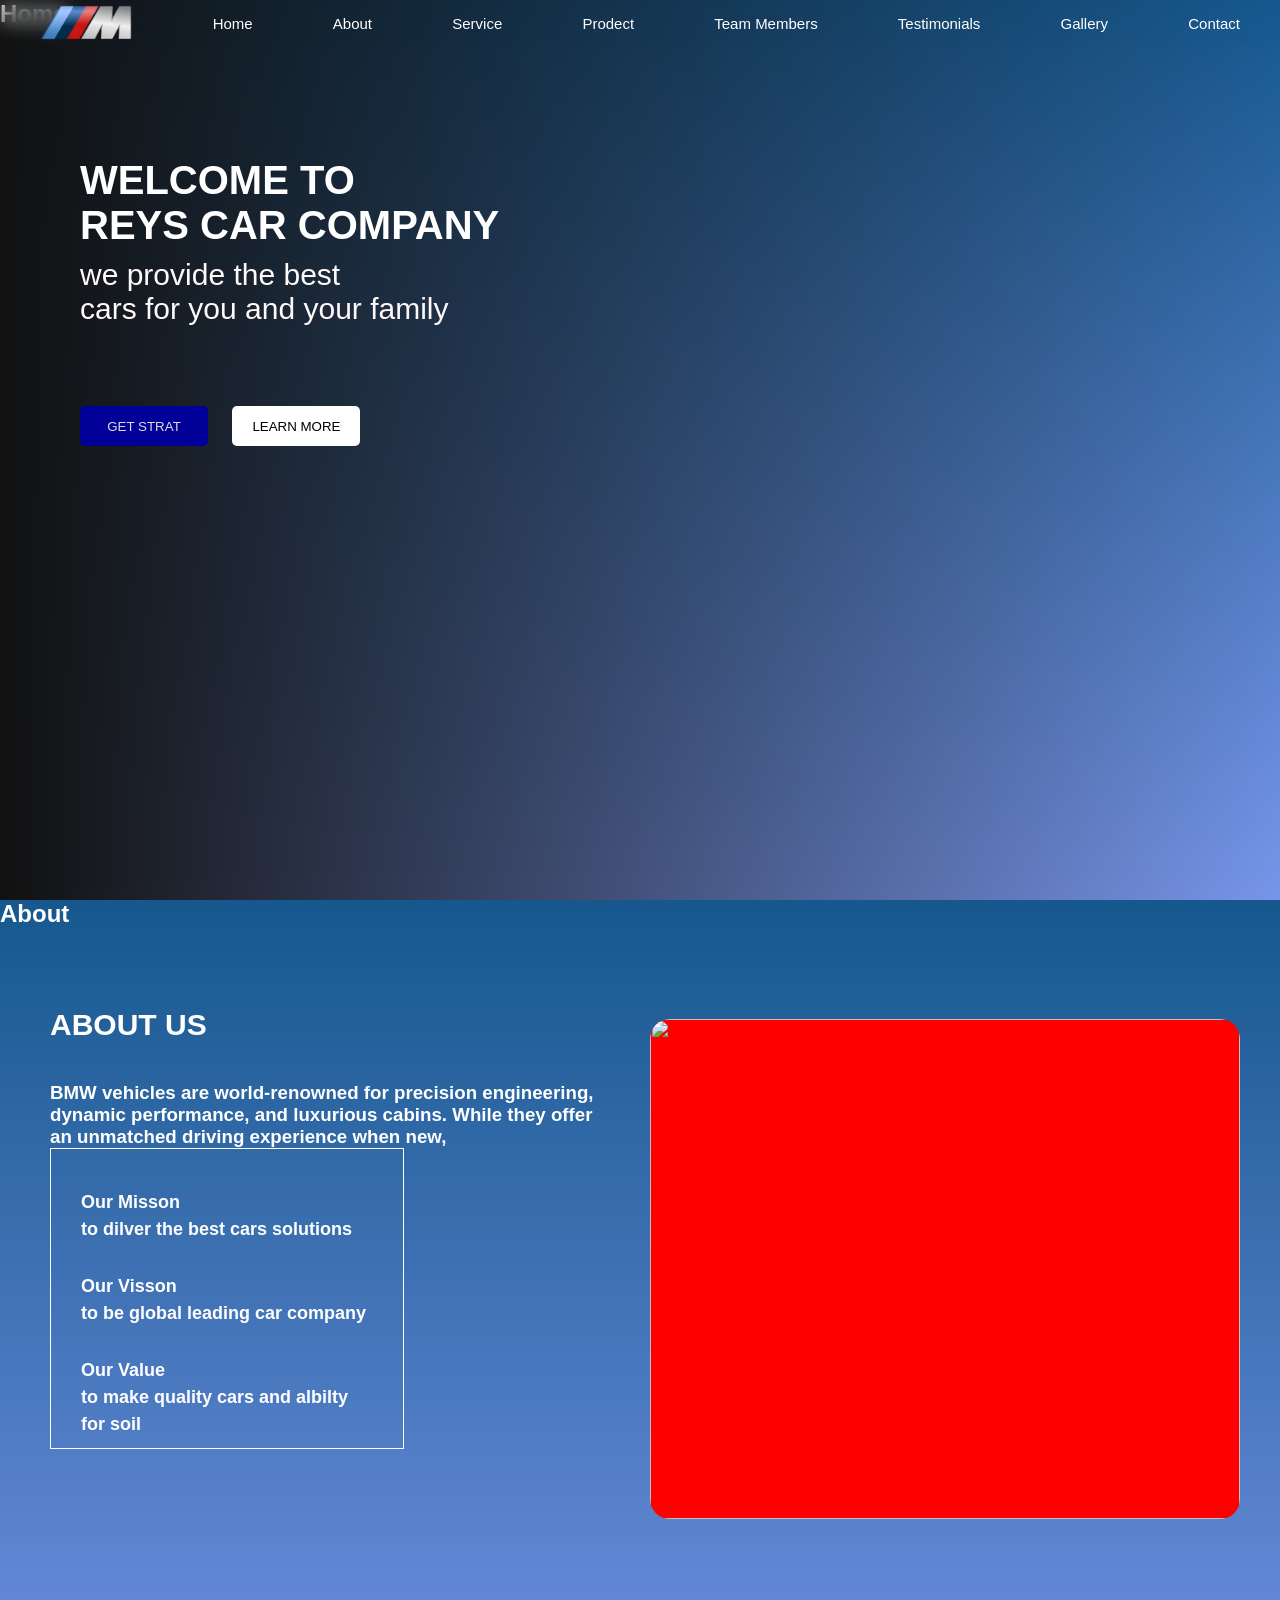
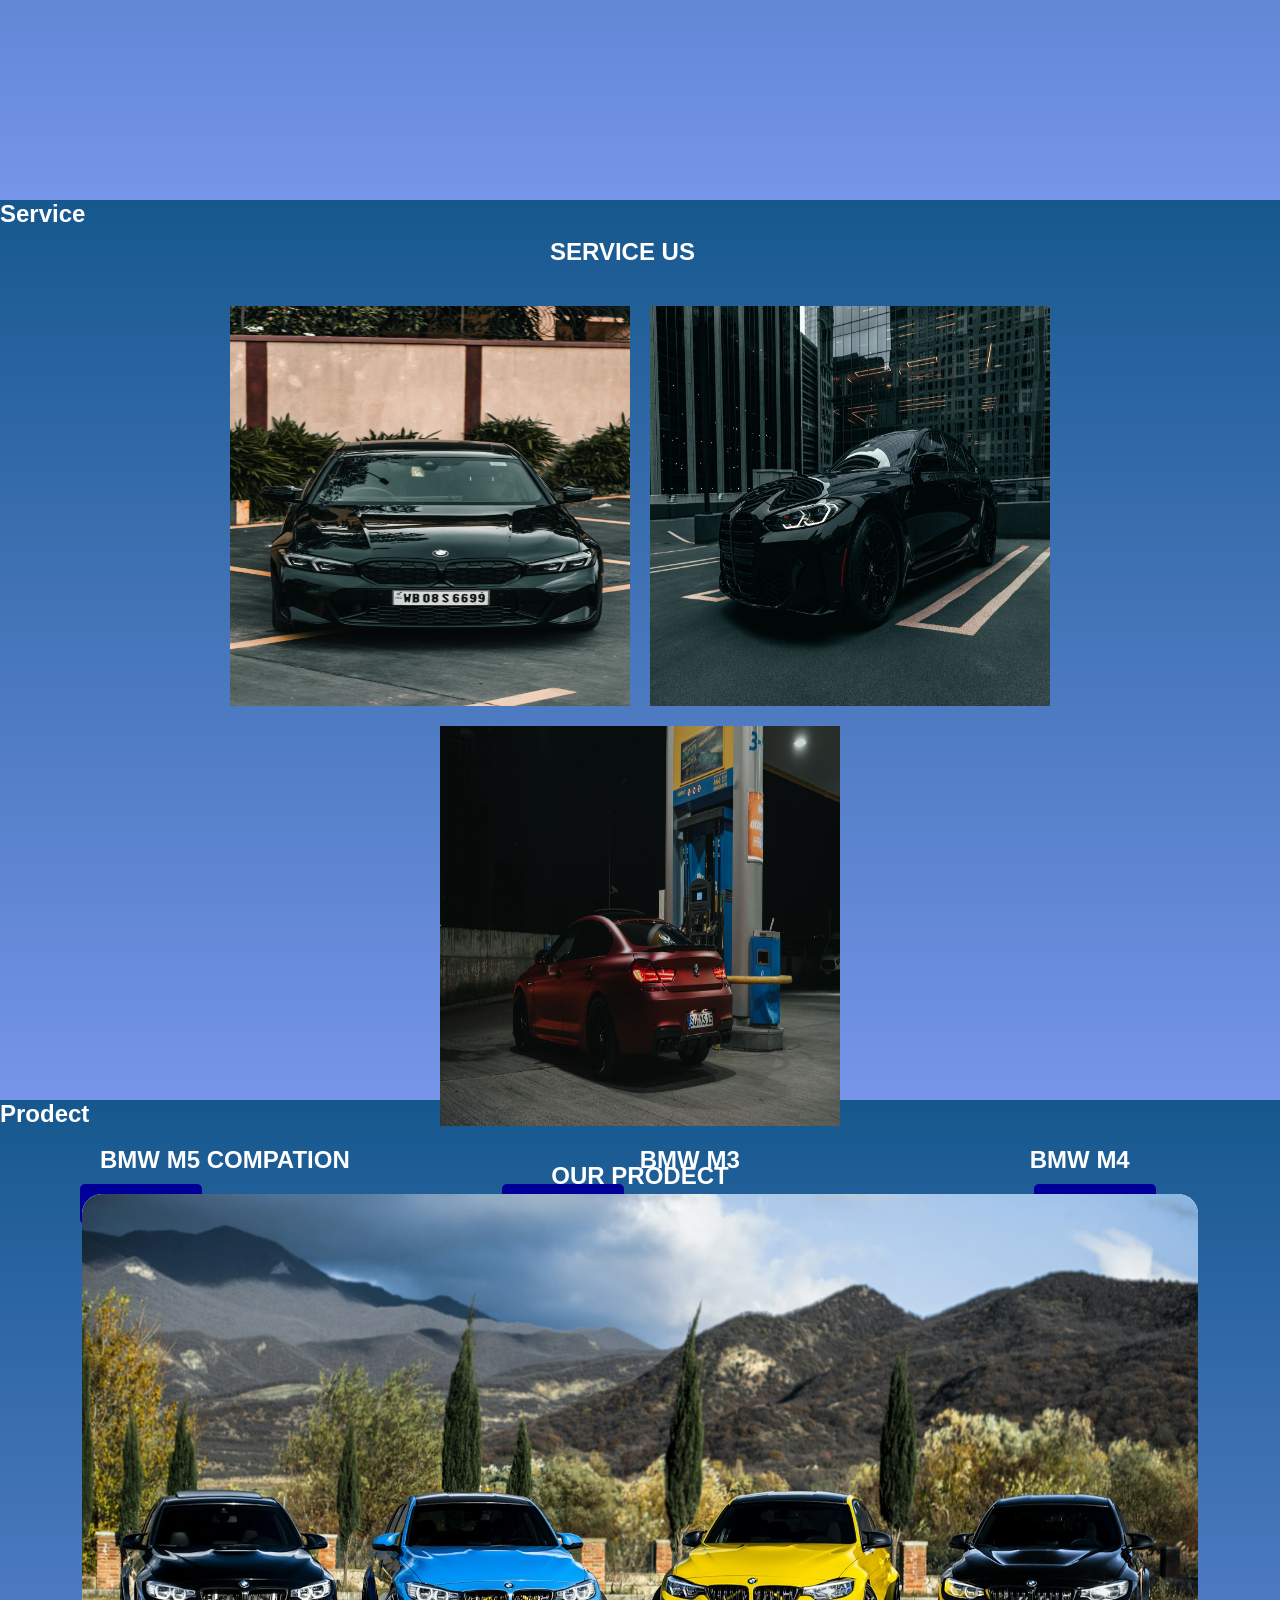
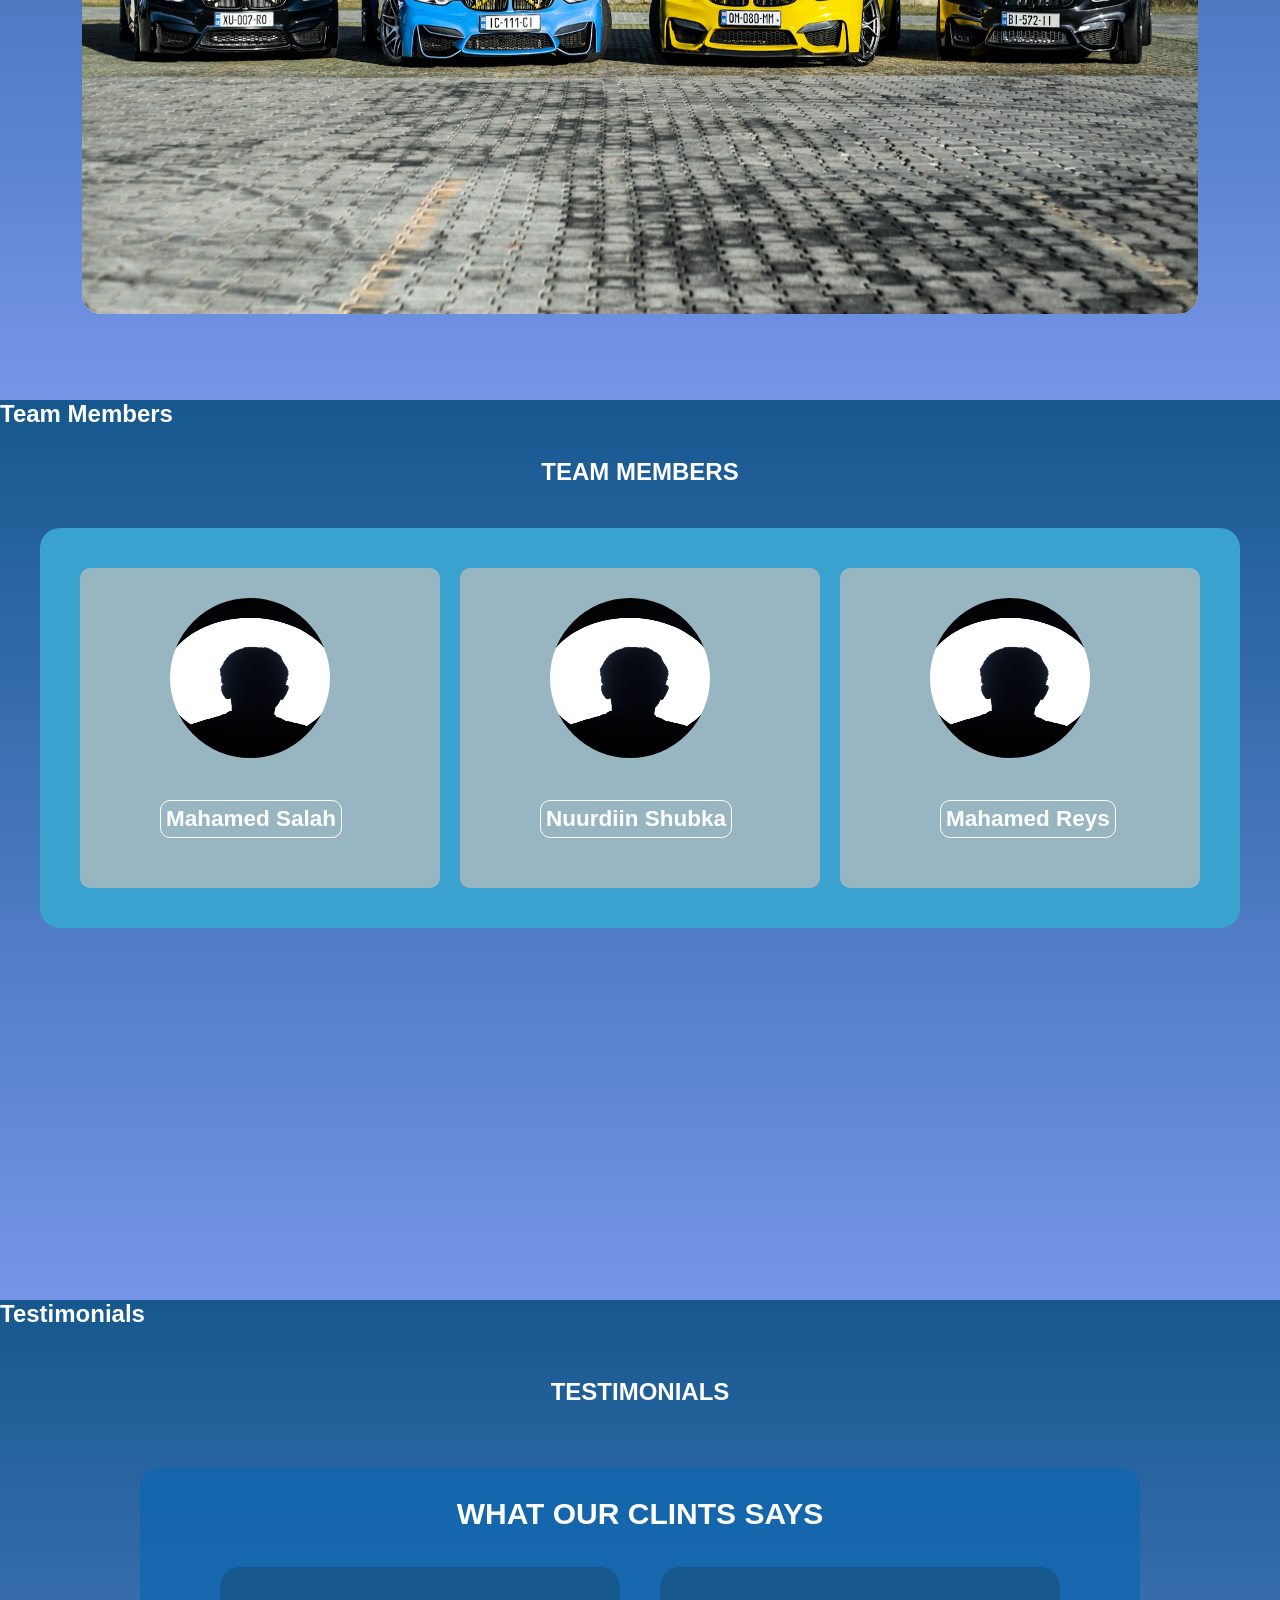
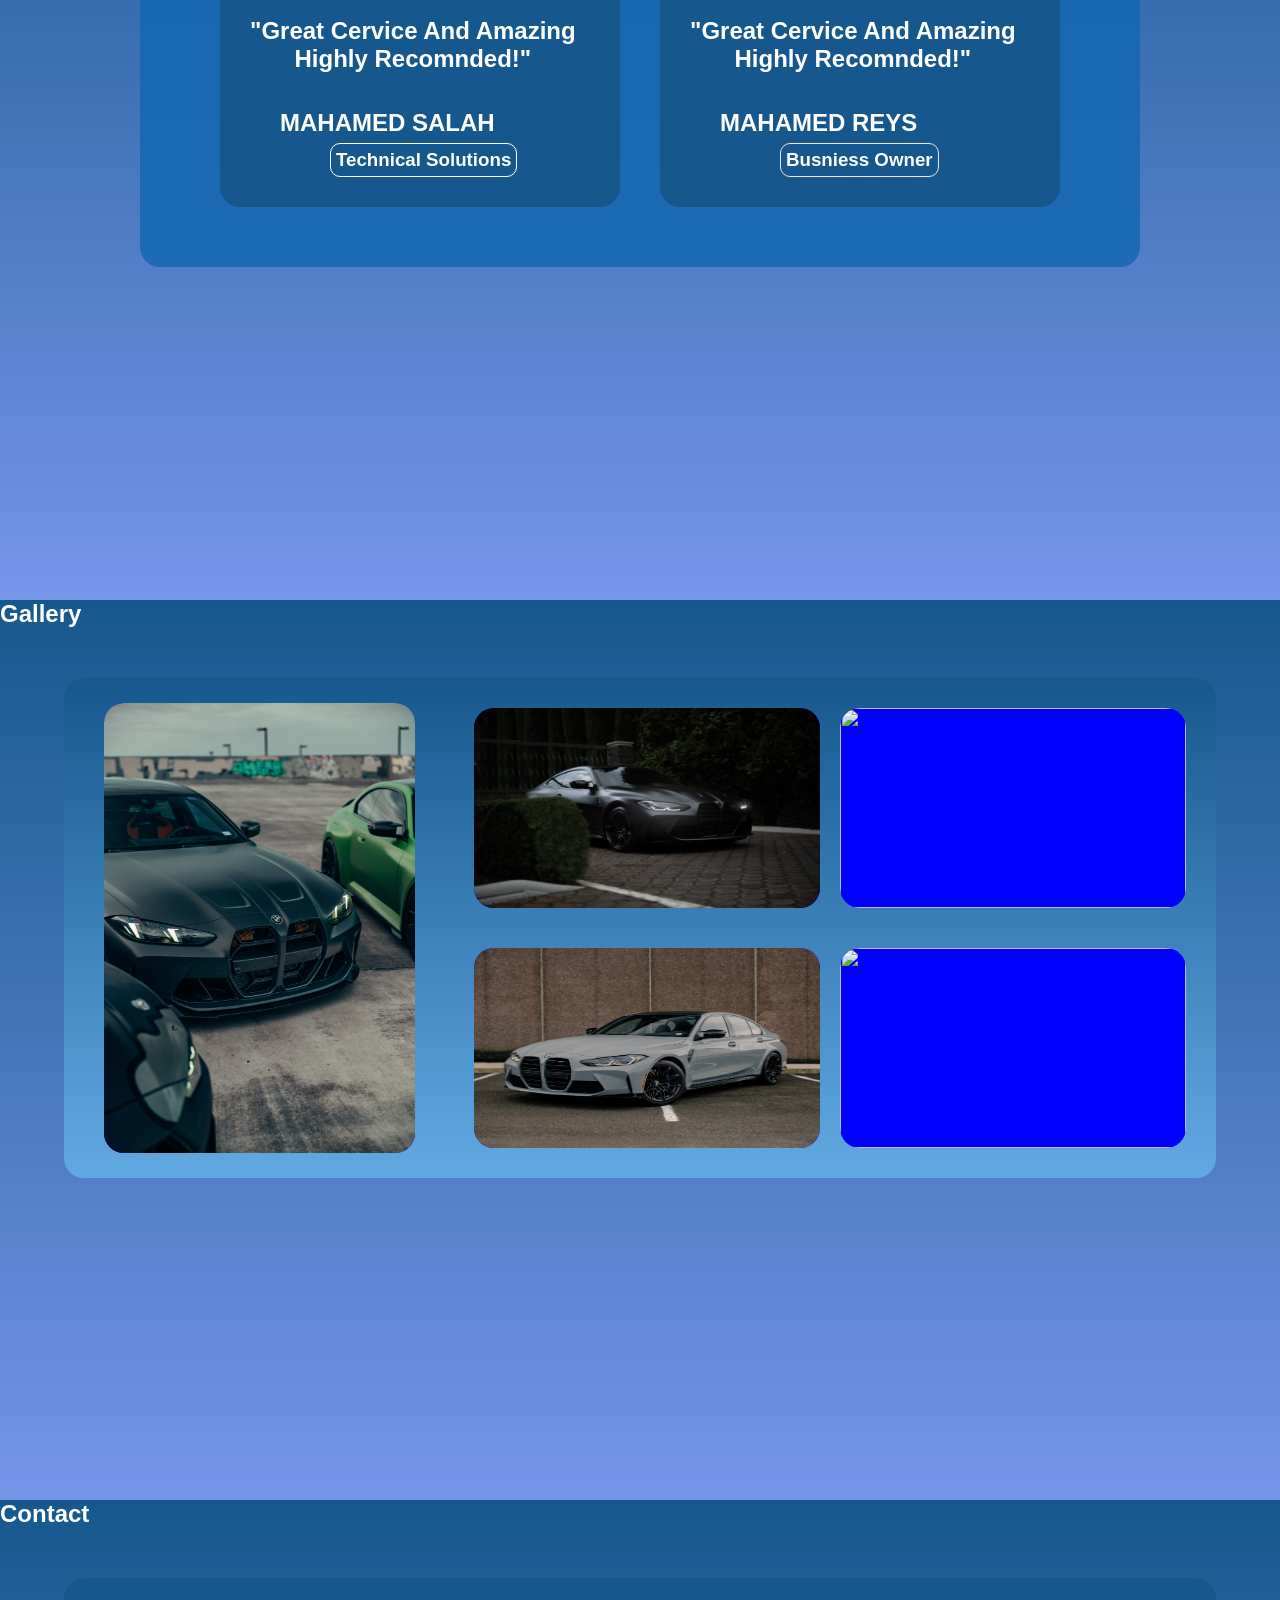
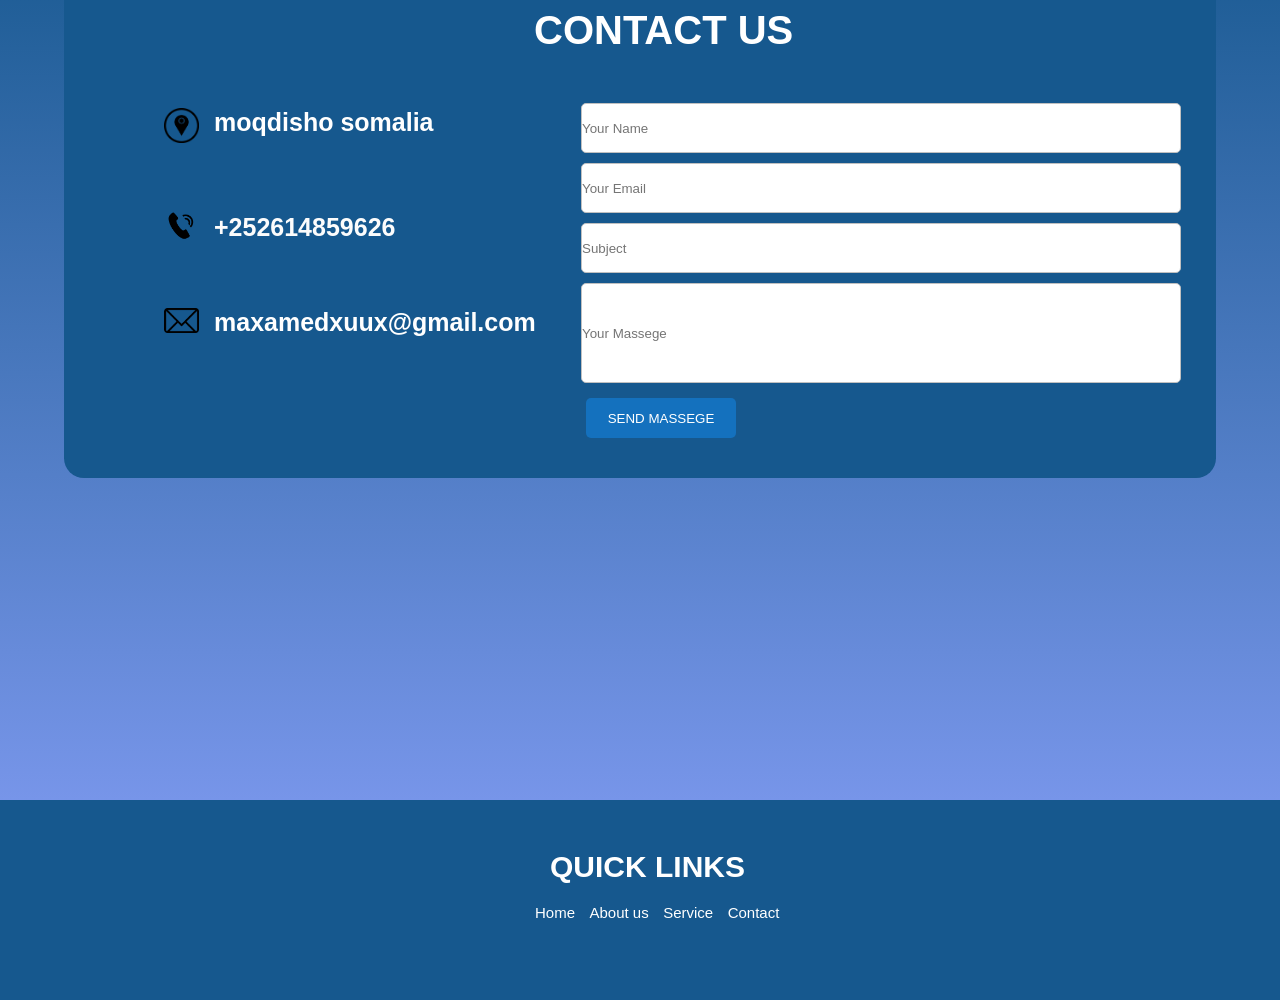
==== index.html @ 6caf6d85 "Rename bmw.html to index.html" ====
<!DOCTYPE html>
<html lang="en">
<head>
    <meta charset="UTF-8">
    <meta name="viewport" content="width=device-width, initial-scale=1.0">
    <title>Car Brand</title>
    <meta http-equiv="refresh" contefnt="0">
    <link rel="stylesheet" href="bmw.css">
</head>
<body>
    <div class="container">
        <nav>
            <img class="logo" src="logo.png">
            <a href="#home">Home</a>
            <a href="#about">About</a>
            <a href="#service">Service</a>
            <a href="#prodect">Prodect</a>
            <a href="#team-members">Team Members</a>
            <a href="#testimonials">Testimonials</a>
            <a href="#gallery">Gallery</a>
            <a href="#contact">Contact</a>
        </nav>
        <section id="home">
            <h1>Home</h1>
            <div class="left1">
                <h2>welcome to <br> reys car company</h2>
                <p>we provide the best<br>cars for you and your family </p>
                <button class="btn1">GET STRAT</button>
                <button class="btn2">LEARN MORE</button>
            </div>
        </section>
        <section id="about">
            <h1>About</h1>
            <div class="left2">
                <h2 >About Us</h2>
                <h3>BMW vehicles are world-renowned for precision engineering, <br> 
                    dynamic performance, and luxurious cabins. While they offer <br>
                    an unmatched driving experience when new,
                </h3>
                <div class="info">
                    <h4>Our Misson <br> to dilver the best cars solutions </h4>
                    <h4>Our Visson <br> to be global leading car company</h4>
                    <h4>Our Value <br> to make quality cars and albilty for soil</h4>
                </div>
                <div class="right2">
                    <img src="car4.jpg">
                </div>
            </div>
        </section>
        <section id="service">
            <h1>Service</h1>
            <div class="ok">
                <h1>Service us </h1>
            </div>
            <div class="left3">
                <div class="box1"><img src="car6.jpg"></div>
                <div class="box2"><img src="car7.jpg"></div>
                <div class="box3"><img src="car8.jpg"></div>
            </div>
            <div class="type">
                <div class="type1"><h2>BMW M5 COMPATION </h2></div>
                <div class="type2"><h2>BMW M3 </h2></div>
                <div class="type3"><h2>BMW M4</h2></div>
            </div>
            <div class="btns">
                <button class="one"><a href="buy">Buy 4000$</a></button>
                <button class="two"><a href="buy">Buy 5000$</a></button>
                <button class="three"><a href="buy">Buy 6000$</a></button>
            </div> 
        </section>
        <section id="prodect">
            <h1>Prodect</h1>
            <div class="center">
                <h1>our prodect</h1>
                <div class="hello">
                    <img src="car3.jpg">
                </div>
            </div>
        </section>
        <section id="team-members">
            <h1>Team Members</h1>
            <div class="left4">
                <h1>Team Members</h1>
                <div class="bx">
                    <div class="bxes1">
                        <h2>Mahamed reys</h2>
                        <div class="circle1">
                            <img src="man.jpg">
                        </div>
                    </div>
                    <div class="bxes2">
                        <h2>Mahamed salah</h2>
                        <div class="circle2">
                            <img src="man.jpg">
                        </div>
                    </div>
                    <div class="bxes3">
                        <h2>Nuurdiin Shubka</h2>
                        <div class="circle3">
                            <img src="man.jpg">
                        </div>
                    </div>
                </div>
            </div>
        </section>
        <section id="testimonials">
            <h1>Testimonials</h1>
            <div class="right4">
                <h1>testimonials</h1>
                <div class="txt-box">
                    <p>what our clints says</p>
                    <div class="txt-box1">
                        <h2>"great cervice and amazing <br>highly recomnded!"</h2>
                        <h1>mahamed reys</h1>
                        <h3>busniess owner</h3>
                    </div>
                    <div class="txt-box2">
                        <h2>"great cervice and amazing <br>highly recomnded!"</h2>
                        <h1>mahamed salah</h1>
                        <h3>technical solutions</h3>
                    </div>
                </div>
            </div>
        </section>
        <section id="gallery">
            <h1>Gallery</h1>
            <div class="left5">
                <div class="right5">
                    <div class="sanduuq">
                        <div class="sanduuq1"><img src="car9.jpg"></div>
                        <div class="sanduuq2"><img src="car10.jpg"></div>
                        <div class="sanduuq3"><img src="car11.jpg"></div>
                        <div class="sanduuq4"><img src="car12.jpg"></div>
                        <div class="sanduuq5"><img src="car13.jpg"></div>
                    </div>
                </div>
            </div>
        </section>
        <section id="contact">
            <h1>Contact</h1>
            <div class="con">
                <div class="left6">
                    <h1>contact us</h1>
                    <div class="img1"><img src="location.png">
                        <div class="text1">
                        <h3>moqdisho somalia</h3>
                    </div>
                    <div class="img2"><img src="call.png">
                        <div class="text2">
                        <h3>+252614859626</h3>
                    </div>
                    <div class="img3"><img src="eamil.png">
                        <div class="text3">
                        <h3>maxamedxuux@gmail.com</h3>
                    </div>
                </div>
                <div class="right6">
                    <div class="inputs">
                        <div class="name">
                            <input type="text" placeholder="Your Name" required>
                        </div>
                        <div class="email">
                            <input type="text" placeholder="Your Email" required>
                        </div>
                        <div class="sub">
                            <input type="text" placeholder="Subject" required>
                        </div>
                        <div class="massege">
                            <input type="text" placeholder="Your Massege" required>
                        </div>
                        <button type="submit" class="buttn">SEND MASSEGE</button>
                    </div>
                </div>
            </div>
        </section>
        <section id="footer">
            <div class="bidix">
                <h1>quick links</h1>
                <a href="#home">Home</a>
                <a href="#about">About us</a>
                <a href="#service">Service</a>
                <a href="#contact">Contact</a>
            </div>
        </section>
    </div>
</body>
</html>
---- bmw.css ----
*{
    padding: 0;
    margin: 0;
    box-sizing: border-box;
    flex-wrap: wrap;
}

html{
    scroll-behavior: smooth;
}
body{
    font-family: sans-serif;
    background: linear-gradient(to top,#7795e9,#16588E);
    display: flex;
    justify-content: center;
    align-items: center;
    flex-wrap: wrap;
    
}
.container{
    flex-wrap: wrap;
    width: 100%;
    height: 100vh;
    background-image:linear-gradient(to right,#111111,rgba(0, 0, 51, 0)), url(car5.jpg);
    background-size: cover;
    background-repeat: no-repeat;
}
section{
    height: 100vh;
    color: #fff;
    
}

nav img{
    width: 8%;
}
nav{
    display: flex;
    justify-content: space-around;
    
    backdrop-filter: blur(10px);
    z-index: 999;
    position:fixed;
    top: 0;
    left: 0;
}
a{
    color: rgb(255, 255, 255);
    margin-top: 10px;
    padding: 5px;
    font-size: 15px;
    list-style: none;
    text-decoration: none;
    font-weight: 400; 
}
.left1 h2{
    font-size: 40px;
    color: #ffffff;
    padding: 80px;
    display: flex;
    justify-content: left;
    text-transform: uppercase;
    margin-top: 50px;
}
.left1 p{
    margin-bottom: 0px;
    font-size: 20px;
    padding: 80px;
    margin-top:-150px ;
    font-size: 30px;
    color: #fff8f8;
}
button{
    width: 10%;
    height: 40px;
    margin-bottom: 30px;
    margin-left: 80px ;
    background: #ffffff;
    border-color: #000;
    font-weight: 400;
    border-radius: 5px;
    border: none;
    
}

.btn1{
    
    background: #000099;
    color: #dfdcdc;  
    margin-right:  -60px;
}
button:hover{
    background: #006;
    color: rgb(255, 255, 255);
    
}
.btn2{
    background: #fff;

}
.btn2:hover{
    background: rgb(199, 195, 195);
    color: rgb(0, 0, 0);
}
.left2{
    padding: 50px;
    color: #fff;
}
.left2 h2{
    font-size: 30px;
    margin-top: 30px;
    text-transform: uppercase;
    color: #fff;
    
}
.left2 h3{
    color: white;
    margin-top: 40px;
    
}
.right2{
    width: 50%;
    height: 500px;
    background: red;
    margin-left: 600px;
    margin-top: -430px;
    border-radius: 20px;
}
.left2 h4{
    margin-top: 30px;
    font-size: 18px;
    line-height: 1.5;
    
}
.info{
    padding: 10px 30px;
    border: 1px solid rgb(255, 255, 255);
    width: 30%;
}
.right2 img{
    width: 100%;
    height: 500px;
    background-size: cover;
    background-repeat: no-repeat;
    border-radius:20px ;
}
.left3{
    color: #fff;
    justify-content: center;
    display: flex;
    align-items: center;
    padding: 30px;
    gap: 20px;
    margin-top: 50px;
    text-align: center;
}
.ok h1{
    color: #fff;
    margin-top: 10px;
    margin-left: 550px;
    text-transform: uppercase;
}
.left3{
    margin-top: 10px;
    
}
.box1{
    height: 400px;
    width: 400px;
    background: red;
    border-radius: 20px;
}
.box1 img{
    background-size: cover;
    height: 400px;
    width: 400px;
}
.box2{
    height: 400px;
    width: 400px;
    background: red;
    border-radius: 20px;
}
.box2 img{
    background-size: cover;
    height: 400px;
    width: 400px;
}
.box3{
    height: 400px;
    width: 400px;
    background: red;
    border-radius: 20px;
}
.box3 img{
    background-size: cover;
    height: 400px;
    width: 400px;
}
.type{
    padding: 10px 100px;
    color: #fff;
    display: flex;
    gap: 290px;
    margin-top:-20px;
}
.btns{
    padding: 10px 30px;
    
    display: flex;
    gap: 290px;
    margin-top: -10px;
    align-items: center;
}
button {
    background:#009;
    align-items: center;
    justify-content: center;
}
.one{
    margin-left: 50px;
}
.two{
    margin-left: 10px;
}
.three{
    margin-left: 120px;
}
.center{
    justify-content: center;
    align-items: center;
    display: flex;
    padding: 30px 20px;
}
.hello{
    margin-left: 0px;
    width:90%;
    height: 80vh;
    background: #fff;
    border-radius: 20px;
}
.hello img{
    background-size: cover;
    width: 100%;
    height: 80vh;
    outline: hidden;
    border-radius: 20px;
}
.center h1{
    color: #fff;
    line-height: 1.5;
    text-transform: uppercase;
}
.left4{
    justify-content: center;
    display: flex;
    align-items: center;
    position: relative;
    
}
.bx{
    width: 1200px;
    height: 400px;
    background: rgb(58, 162, 207);
    border-radius: 20px;
    position: absolute;
    top: 100px;
    justify-content: left;
    display: flex;
    align-items: center;
    
}
.left4 h1{
    position: absolute;
    top: 30px;
    text-transform: uppercase;
}
.bxes1{
    height: 80%;
    width: 30%;
    background: #98b6c2;
    position: absolute;
    right: 40px;
    border-radius: 10px;
}
.bxes2{
    height: 80%;
    width: 30%;
    background: #98b6c2;
    position: absolute;
    left: 40px;
    border-radius: 10px;
}
.bxes3{
    height: 80%;
    width: 30%;
    background: #98b6c2;
    position: absolute;
    left: 420px;
    border-radius: 10px;
}
.circle1{
    height: 50%;
    width: 50%;
    background: red;
    clip-path: circle();
    position: absolute;
    top: 30px;
    left: 80px;
    
}
.circle2{
    height: 50%;
    width: 50%;
    background: red;
    clip-path: circle(); 
    top: 30px;
    left: 80px;
    position: absolute;
}
.circle3{
    height: 50%;
    width: 50%;
    background: red;
    clip-path: circle(); 
    top: 30px;
    left: 80px;
    position: absolute;
}
.bx{
    text-align: center;
    text-transform: capitalize;
    font-size: 15px;
    color: #ffffff;
    
}
.bxes1 h2{
    position: absolute;
    bottom: 50px;
    left: 100px;
    border: solid rgb(255, 255, 255) 1px;
    padding: 5px;
    border-radius: 10px;
}
.bxes2 h2{
    position: absolute;
    bottom: 50px;
    left: 80px;
    border: solid rgb(255, 255, 255) 1px;
    padding: 5px;
    border-radius: 10px;
}
.bxes3 h2{
    position: absolute;
    bottom: 50px;
    left: 80px;
    border: solid rgb(255, 255, 255) 1px;
    padding: 5px;
    border-radius: 10px;
}
.circle1 img{
    width: 100%;
    height: 100%;
    background-size: cover;
    background-repeat: no-repeat;
}
.circle2 img{
    width: 100%;
    height: 100%;
    background-size: cover;
    background-repeat: no-repeat;
}
.circle3 img{
    width: 100%;
    height: 100%;
    background-size: cover;
    background-repeat: no-repeat;
    
}
.right4{
    display: flex;
    align-items: center;
    justify-content: center;  
}
.txt-box{
    width: 1000px;
    height: 400px;
    background: #0f67afc8;
    position:absolute;
    margin-bottom: -600px;
    border-radius: 20px;
}
.txt-box1{
    position: absolute;
    right: 80px;
    top: 100px;
    width: 40%;
    height: 60%;
    background: #16588ef9;
    border-radius: 20px;
}
.txt-box2{
    position: absolute;
    left: 80px;
    top: 100px;
    width: 40%;
    height: 60%;
    background:#16588ef9;
    border-radius: 20px;
}
.right4 h1{
    margin-top: 50px;
    text-transform: uppercase;

}
.txt-box p{
    color: rgb(255, 255, 255);
    text-align: center;
    text-transform: uppercase;
    font-size: 30px;
    font-weight: 900;
    margin-top: 30px;
}
.txt-box{
    text-align: center;
    text-transform: capitalize;
}
.txt-box1 h2{
    position: absolute;
    top: 50px;
    left: 30px;
}
.txt-box1 h1{
    position: absolute;
    bottom: 70px;
    left: 60px;
}
.txt-box1 h3{
    position: absolute;
    bottom: 30px;
    left: 120px;
    border: solid rgb(240, 229, 229) 1px;
    padding: 5px;
    border-radius: 10px;
}
.txt-box2 h2{
    position: absolute;
    top: 50px;
    left: 30px;
}
.txt-box2 h1{
    position: absolute;
    bottom: 70px;
    left: 60px;
}
.txt-box2 h3{
    position: absolute;
    bottom: 30px;
    left: 110px;
    border: solid rgb(255, 255, 255) 1px;
    padding: 5px;
    border-radius: 10px;
}
.left5{
    display: flex;
    align-items: center;
    justify-content: center;
   
    
}
.right5{ 
    width: 90%;
    height: 500px;
    color: #000;
    background: linear-gradient(to bottom,#16588E,#62a9e4);
    position: absolute;
    margin-bottom: -600px;
    border-radius: 20px;
}
.sanduuq{
   display: flex;
   align-items: center; 
   
}
.sanduuq1{
    height: 450px;
    width: 27%;
    background: blue;
    position: absolute;
    top: 25px;
    left: 40px;
    border-radius: 20px;
}
.sanduuq2{
    width: 30%;
    height: 200px;
    background: blue;
    position: absolute;
    left: 410px;
    top: 270px;
    border-radius: 20px;
}
.sanduuq3{
    width: 30%;
    height: 200px;
    background: blue;
    position: absolute;
    left: 410px;
    top: 30px;
    border-radius: 20px;
}
.sanduuq4{
    width: 30%;
    height: 200px;
    background: blue;
    position: absolute;
    right: 30px;
    top: 30px;
    border-radius: 20px;
} 
.sanduuq5{
    width: 30%;
    height: 200px;
    background: blue;
    position: absolute;
    right: 30px;
    bottom: 30px;
    border-radius: 20px;

}
.sanduuq1 img{
    background-size: cover;
    height: 100%;
    width: 100%;
    border-radius: 20px;
}
.sanduuq2 img{
    width: 100%;
    height:100%;
    background-size: cover;
    border-radius: 20px;
}
.sanduuq3 img{
    width: 100%;
    height:100%;
    background-size: cover;
    border-radius: 20px;
}
.sanduuq4 img{
    width: 100%;
    height:100%;
    background-size: cover;
    border-radius: 20px;
}
.sanduuq5 img{
    width: 100%;
    height:100%;
    background-size: cover;
    border-radius: 20px;
}
.con{
    display: flex;
    align-items: center;
    justify-content: center;
    position: relative;
}
.con h1{
    position: absolute;
    top: 30px;
    left:470px;
    text-transform: uppercase;
    font-weight: 900;
    font-size: 40px;
    color: rgb(255, 255, 255);
}
.left6{
    width: 90%;
    height: 500px;
    background: #16588E;
    margin-top: 50px;
    border-radius: 20px;
    align-items: center;
    position: relative;
    color: white;
}
.left6 img{
    width: 3%;
    position: absolute;
    left: 100px;
}
.img1 img{
    top: 130px;
}
.img2 img {
    top: 230px;
}
.img3 img {
    top: 330px;
}
.text1 h3{
    position: absolute;
    color: rgb(255, 255, 255);
    top: 130px;
    left: 150px;
    font-size: 25px;
}
.text2 h3{
    position: absolute;
    color: rgb(252, 252, 252);
    top: 235px;
    left: 150px;
    font-size: 25px;
}
.text3 h3{
    position: absolute;
    color: rgb(255, 255, 255);
    top: 330px;
    left: 150px;
    font-size: 25px;
}
.right6{
    position: relative;
    flex-direction: column;
    align-items: center;
    justify-content: center;
}
.inputs{
    position: absolute;
    right: 30px;
    top: 120px;
    
}
input{
    width: 600px;
    height: 50px;
    border: silver solid 1px;
    border-radius: 5px;
    margin: 5px; 
    outline: none;
}
.massege input{
    height: 100px;
}
.buttn{
    color: #fff;
    background: #1471be;
    width: 150px;
    position: absolute;
    top: 300px;
    left: -70px;
}
.buttn:hover{
    background: #508aba;
}
#footer{
    width:1350px;
    height: 200px;
    background: #16588E;
}
.bidix{
    display: block;
    justify-content: center;
    align-items: center;
    position: relative;
    padding: 30px;
    margin-left: 500px;
}
.bidix h1{
    text-transform: uppercase;
    padding: 20px;
    font-size: 30px;

    
}
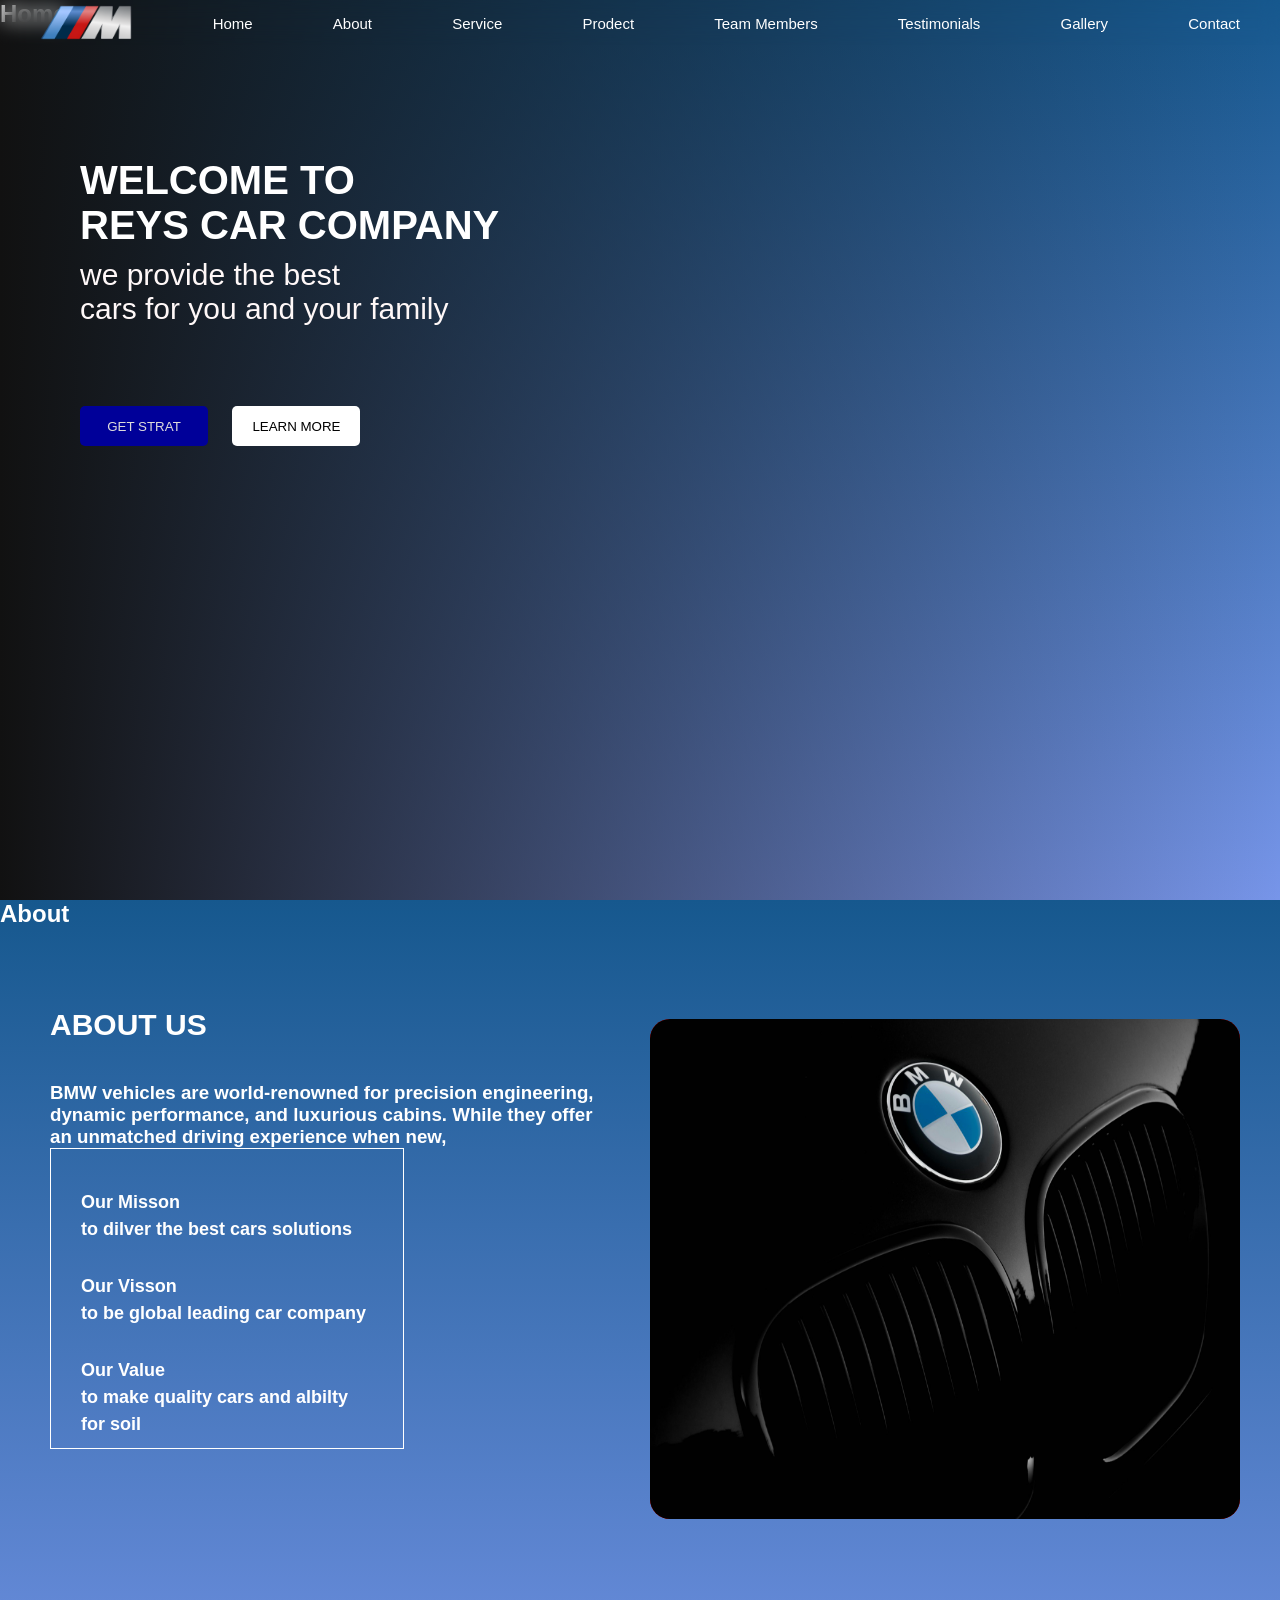
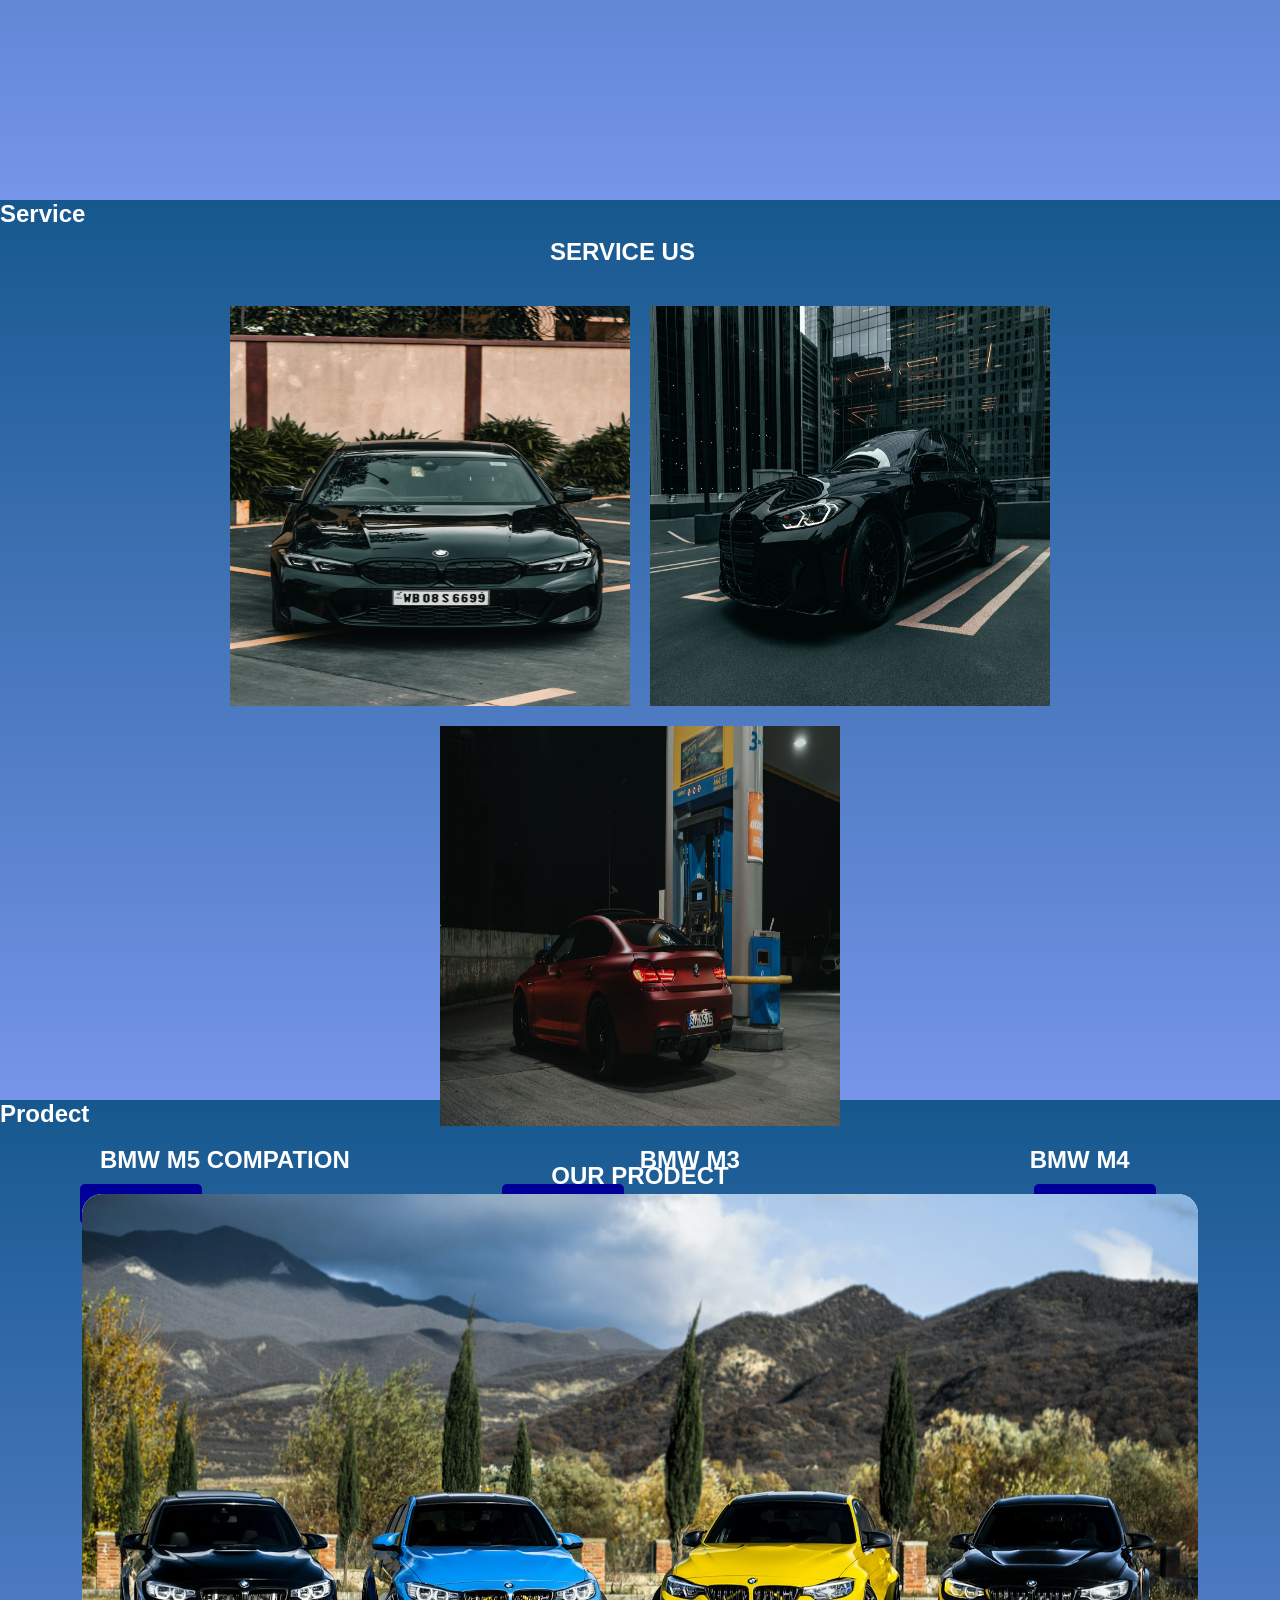
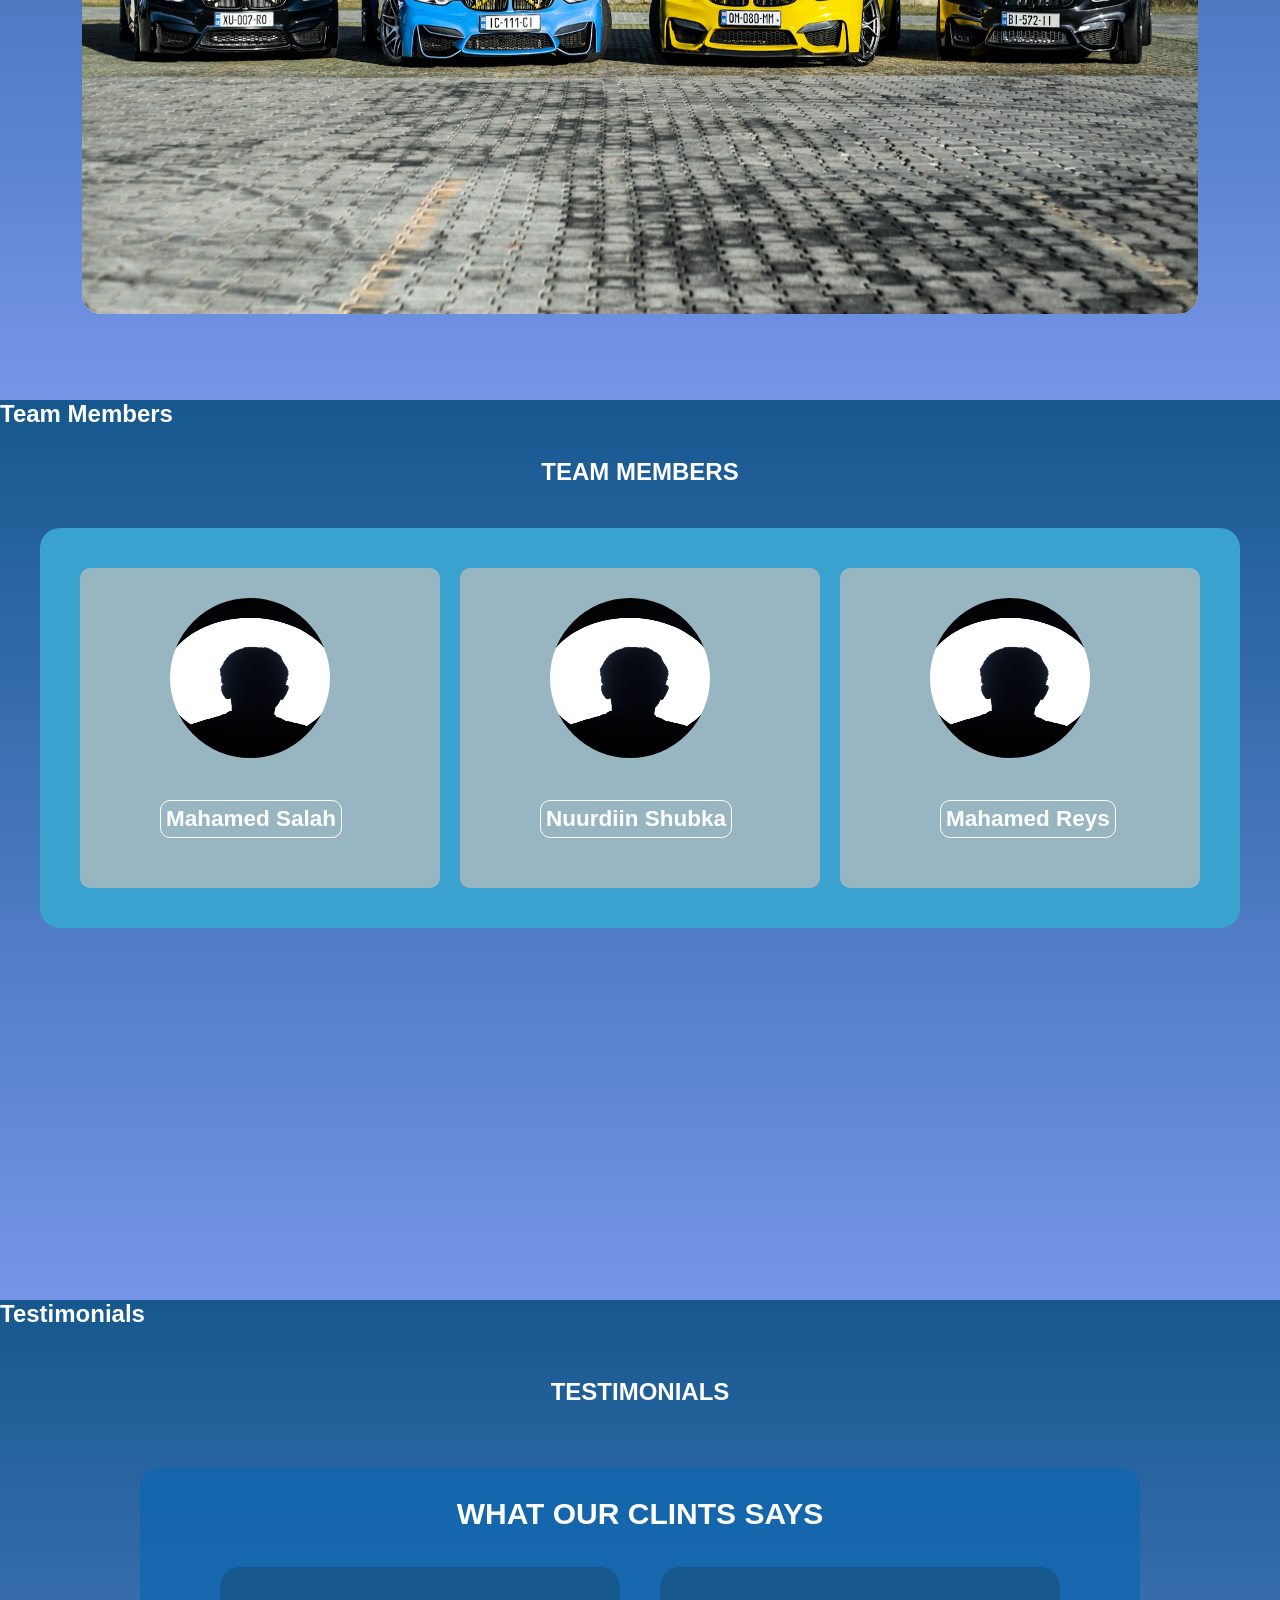
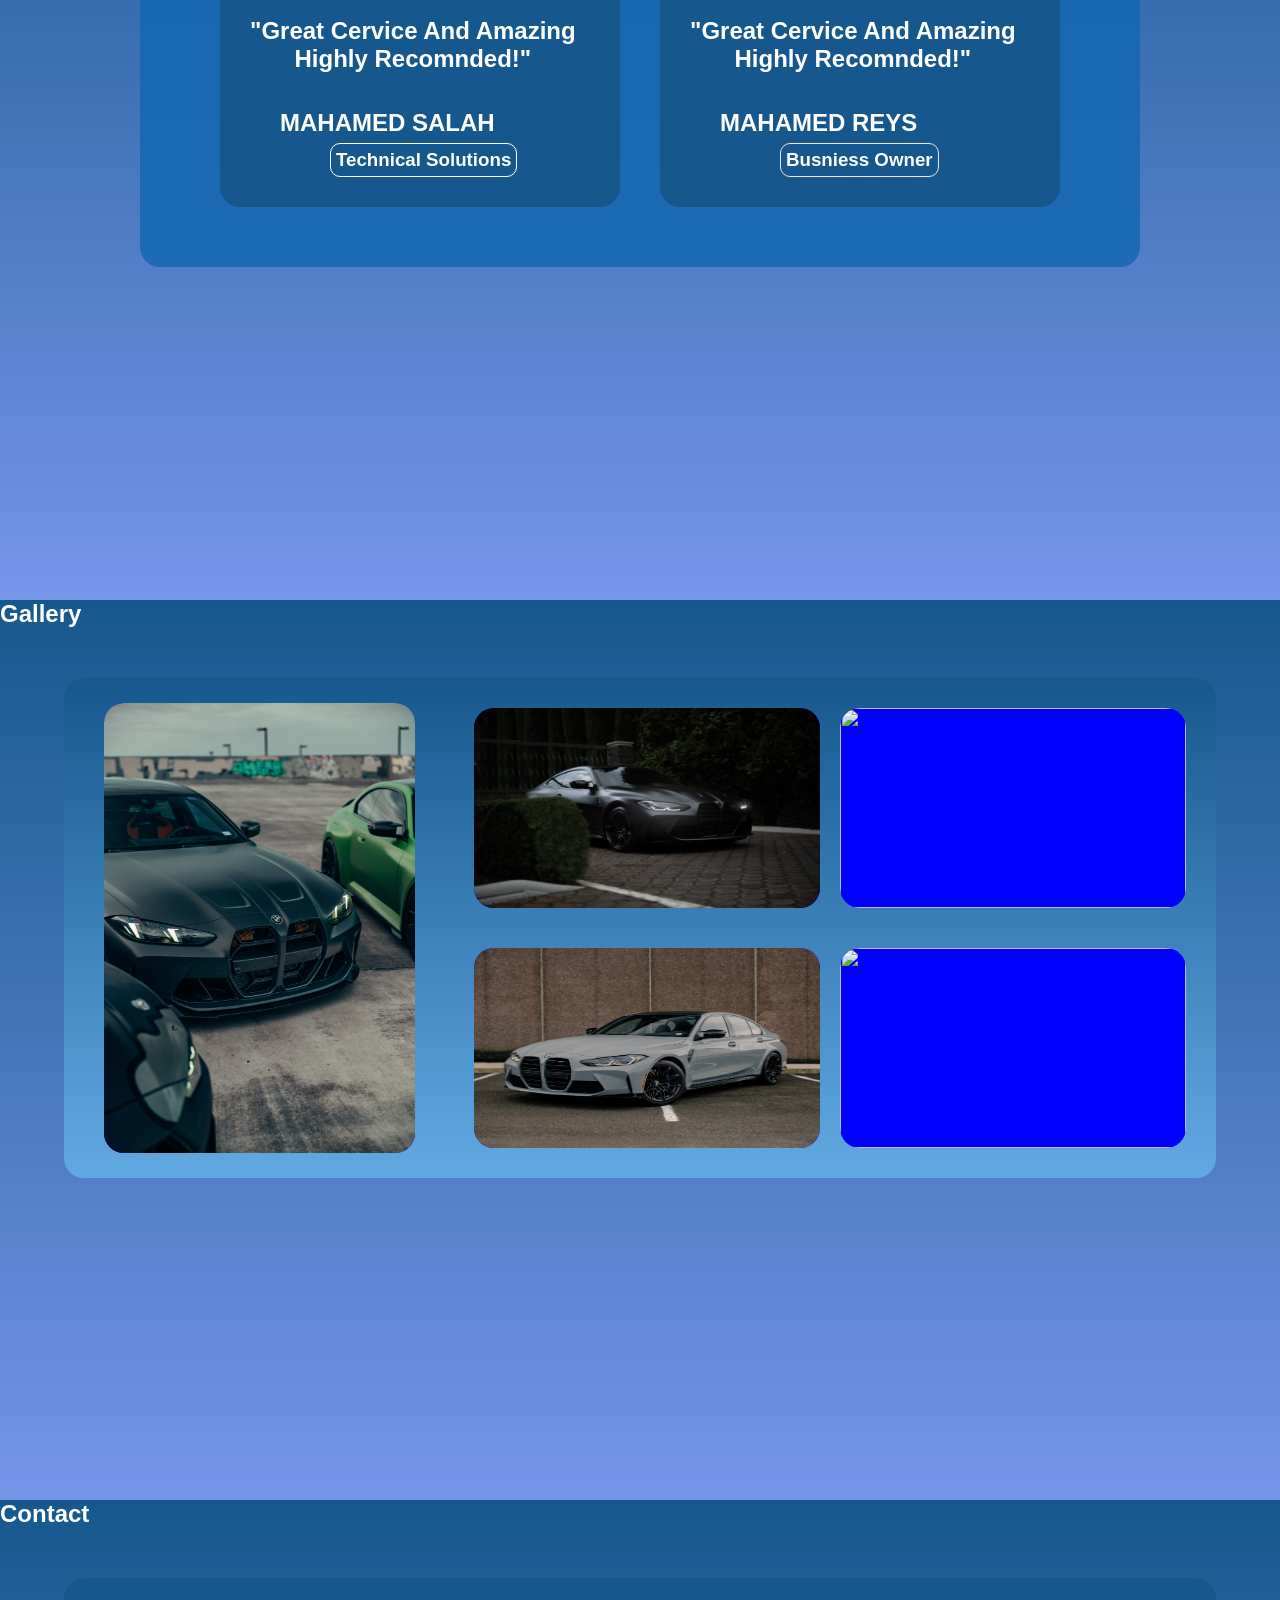
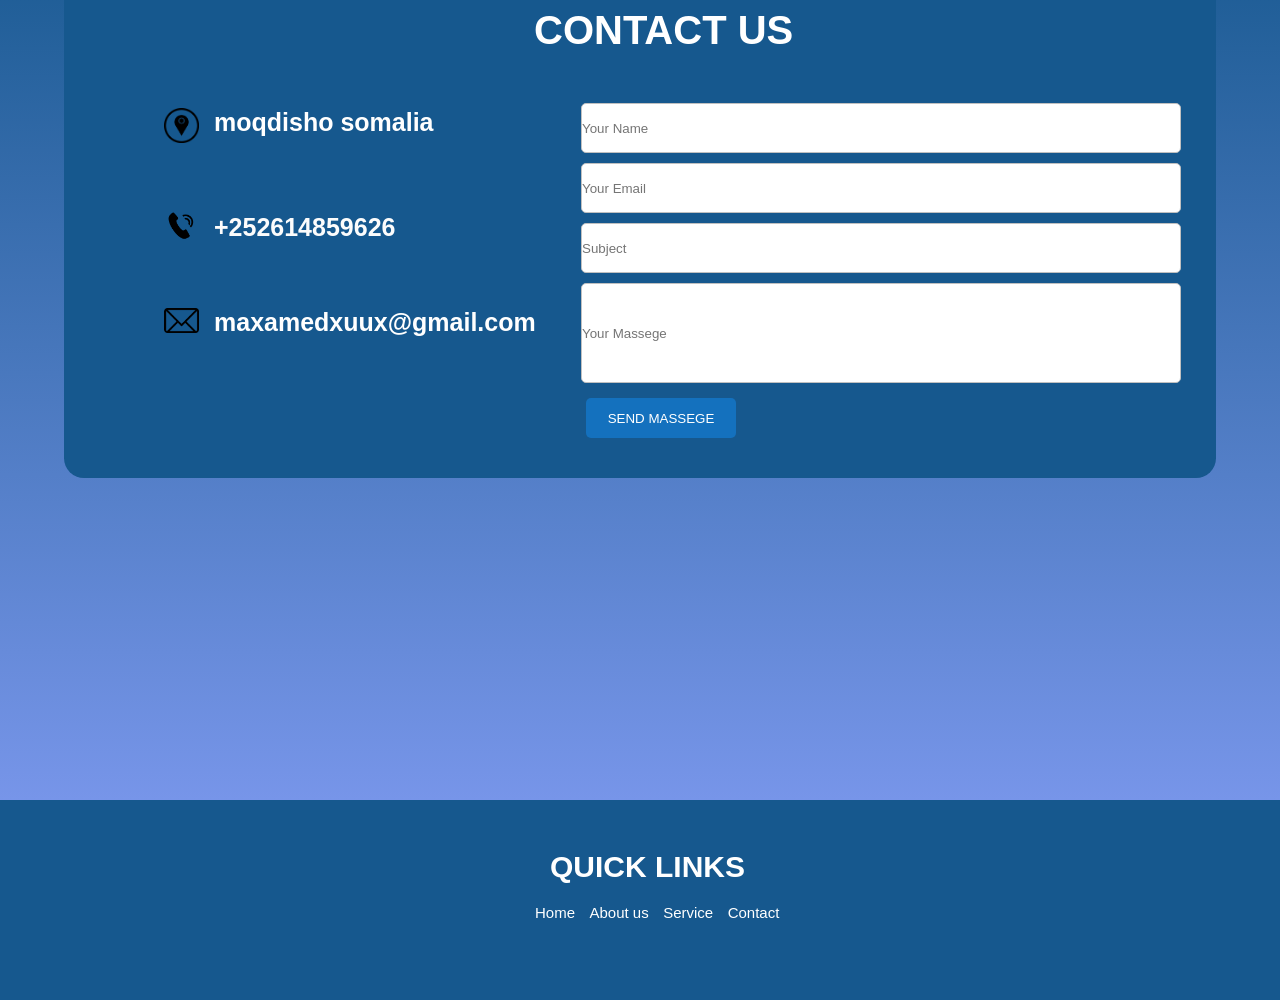
==== commit 0668f821: "Update index.html" ====
--- a/index.html
+++ b/index.html
@@ -43,7 +43,7 @@
                     <h4>Our Value <br> to make quality cars and albilty for soil</h4>
                 </div>
                 <div class="right2">
-                    <img src="car4.jpg">
+                    <img src="car1.jpg">
                 </div>
             </div>
         </section>
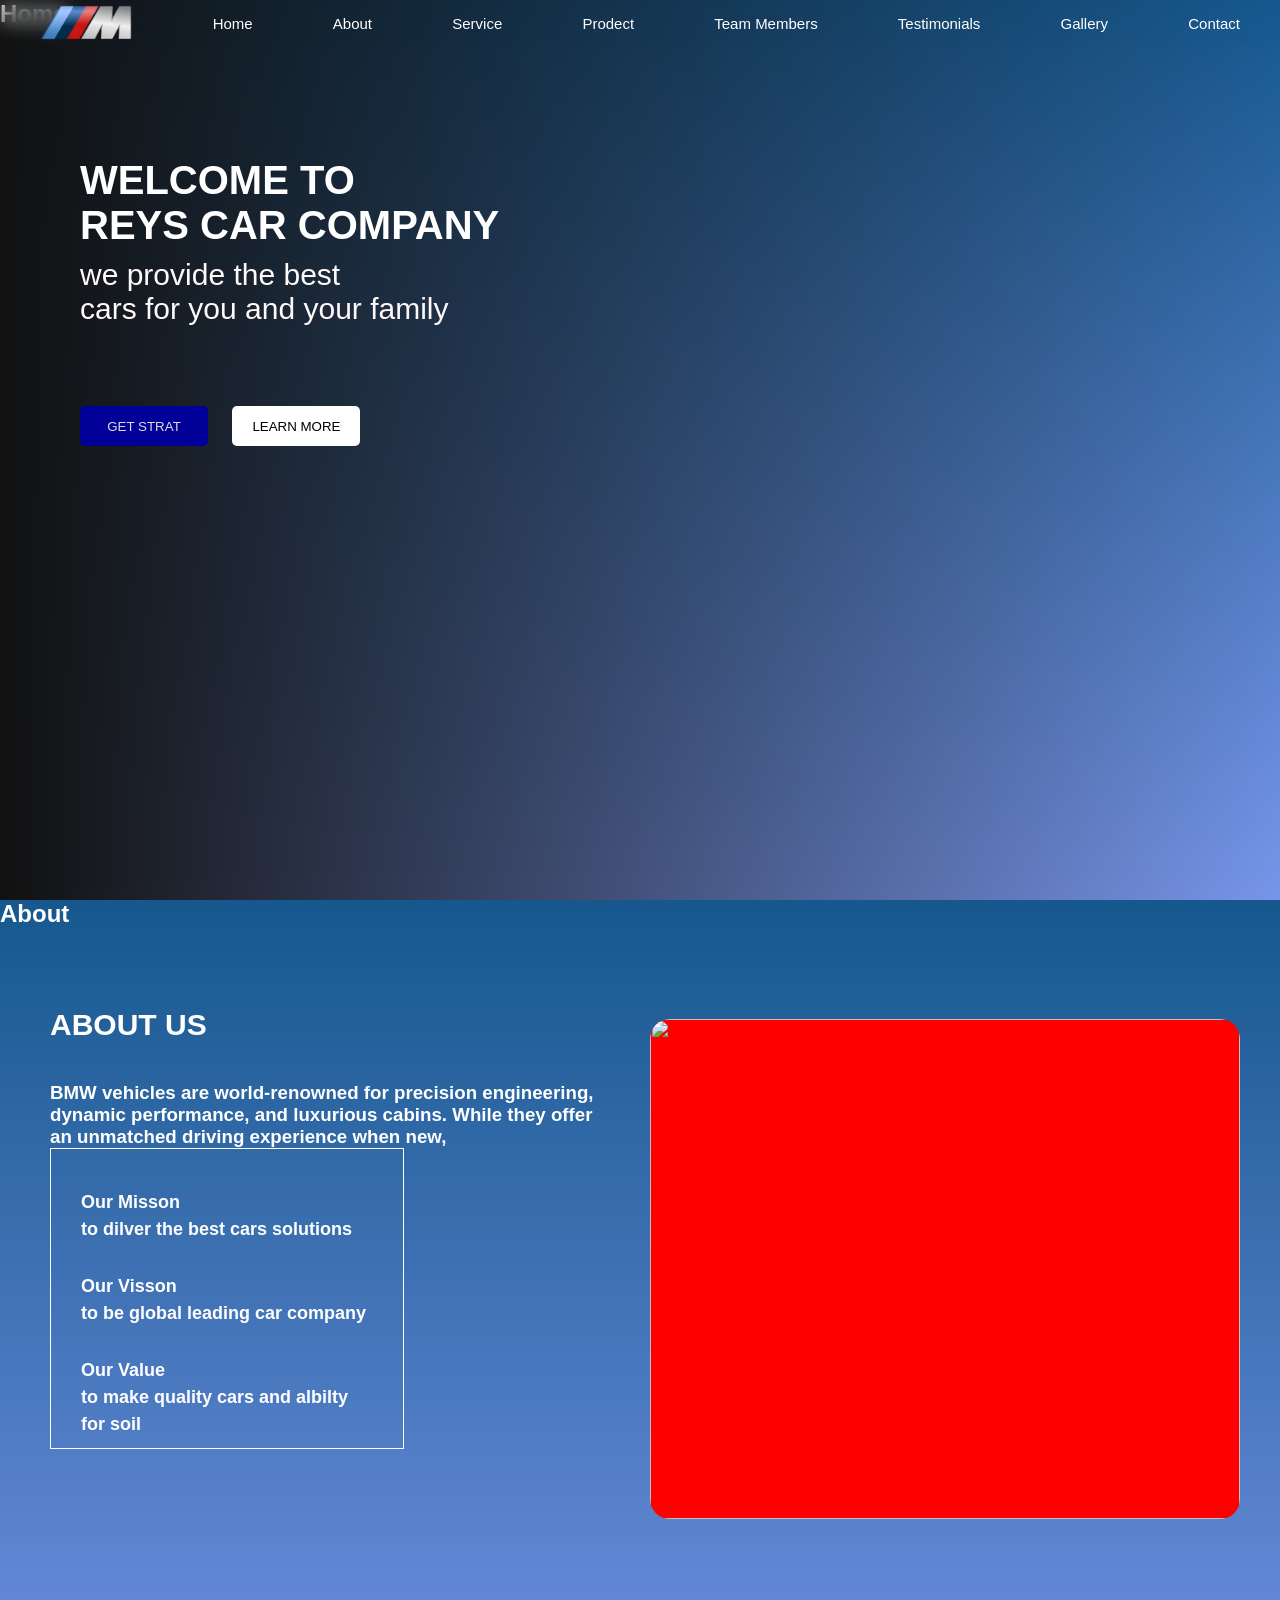
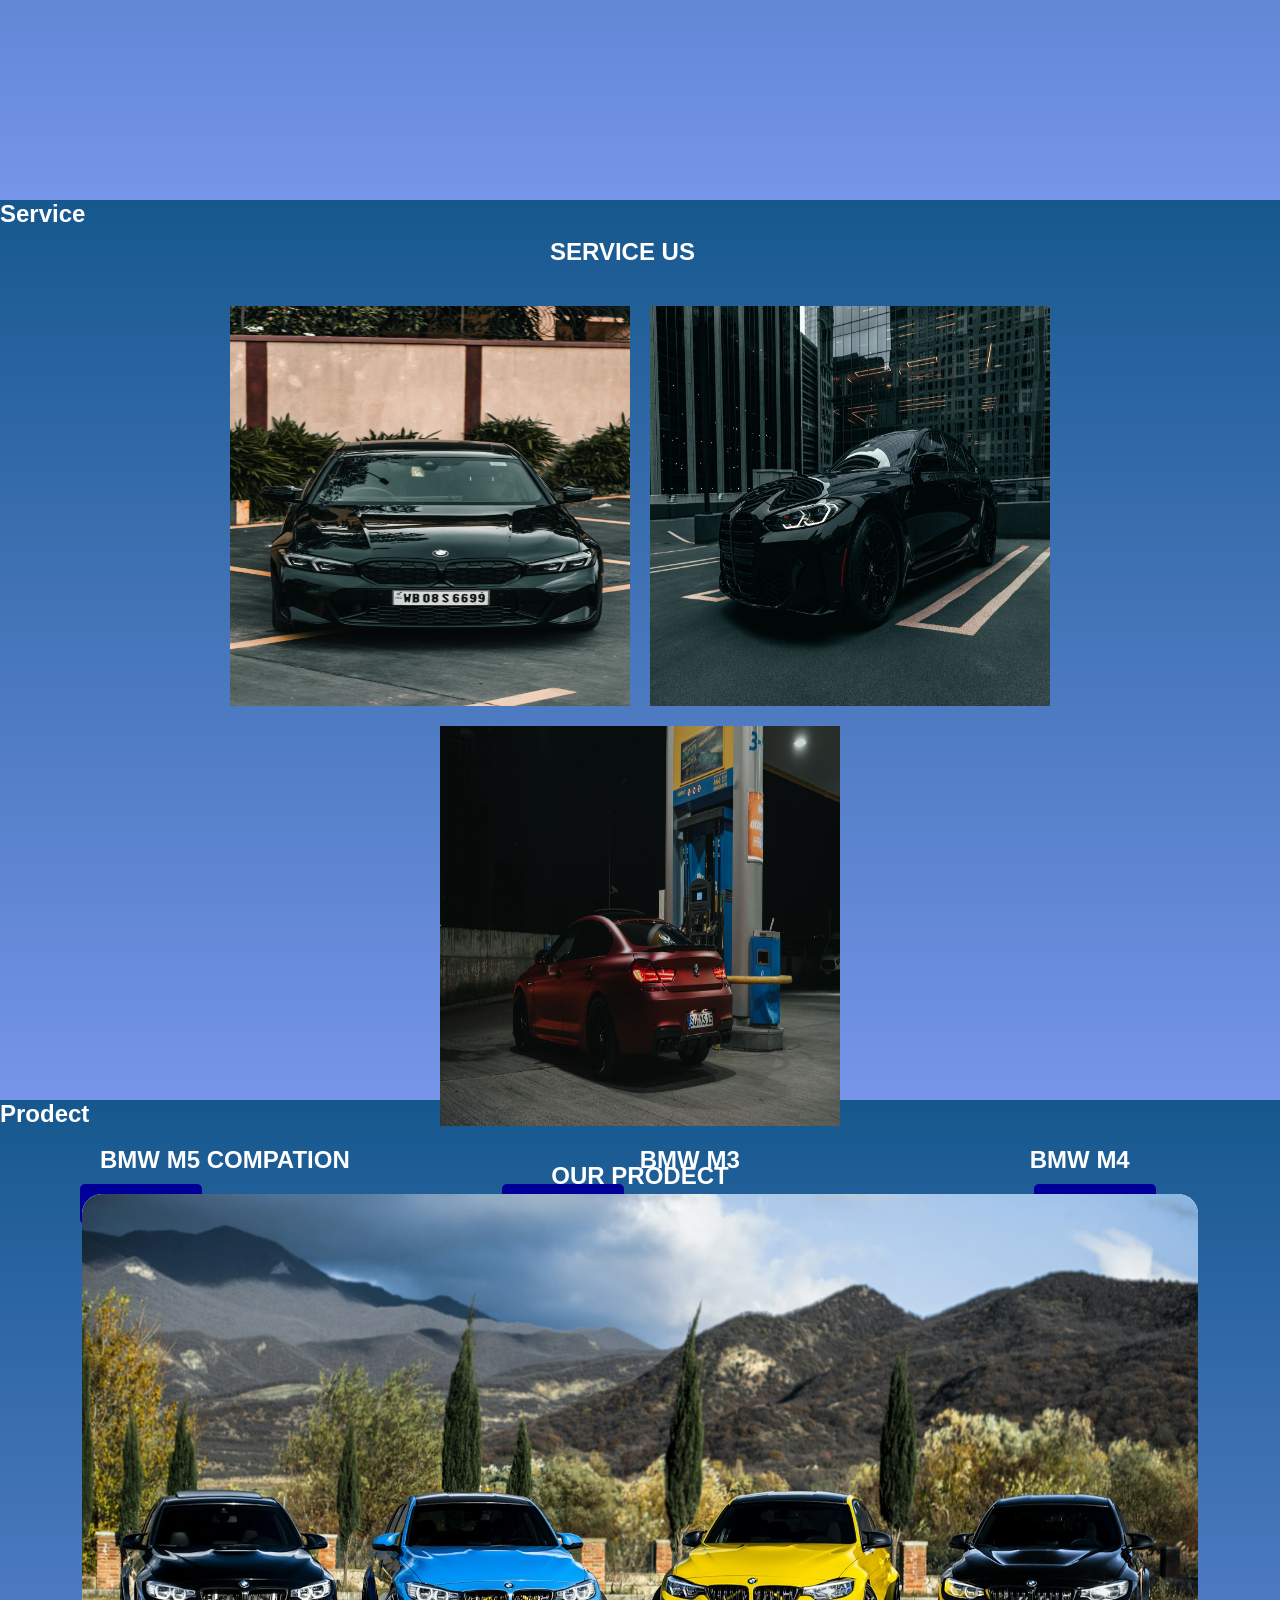
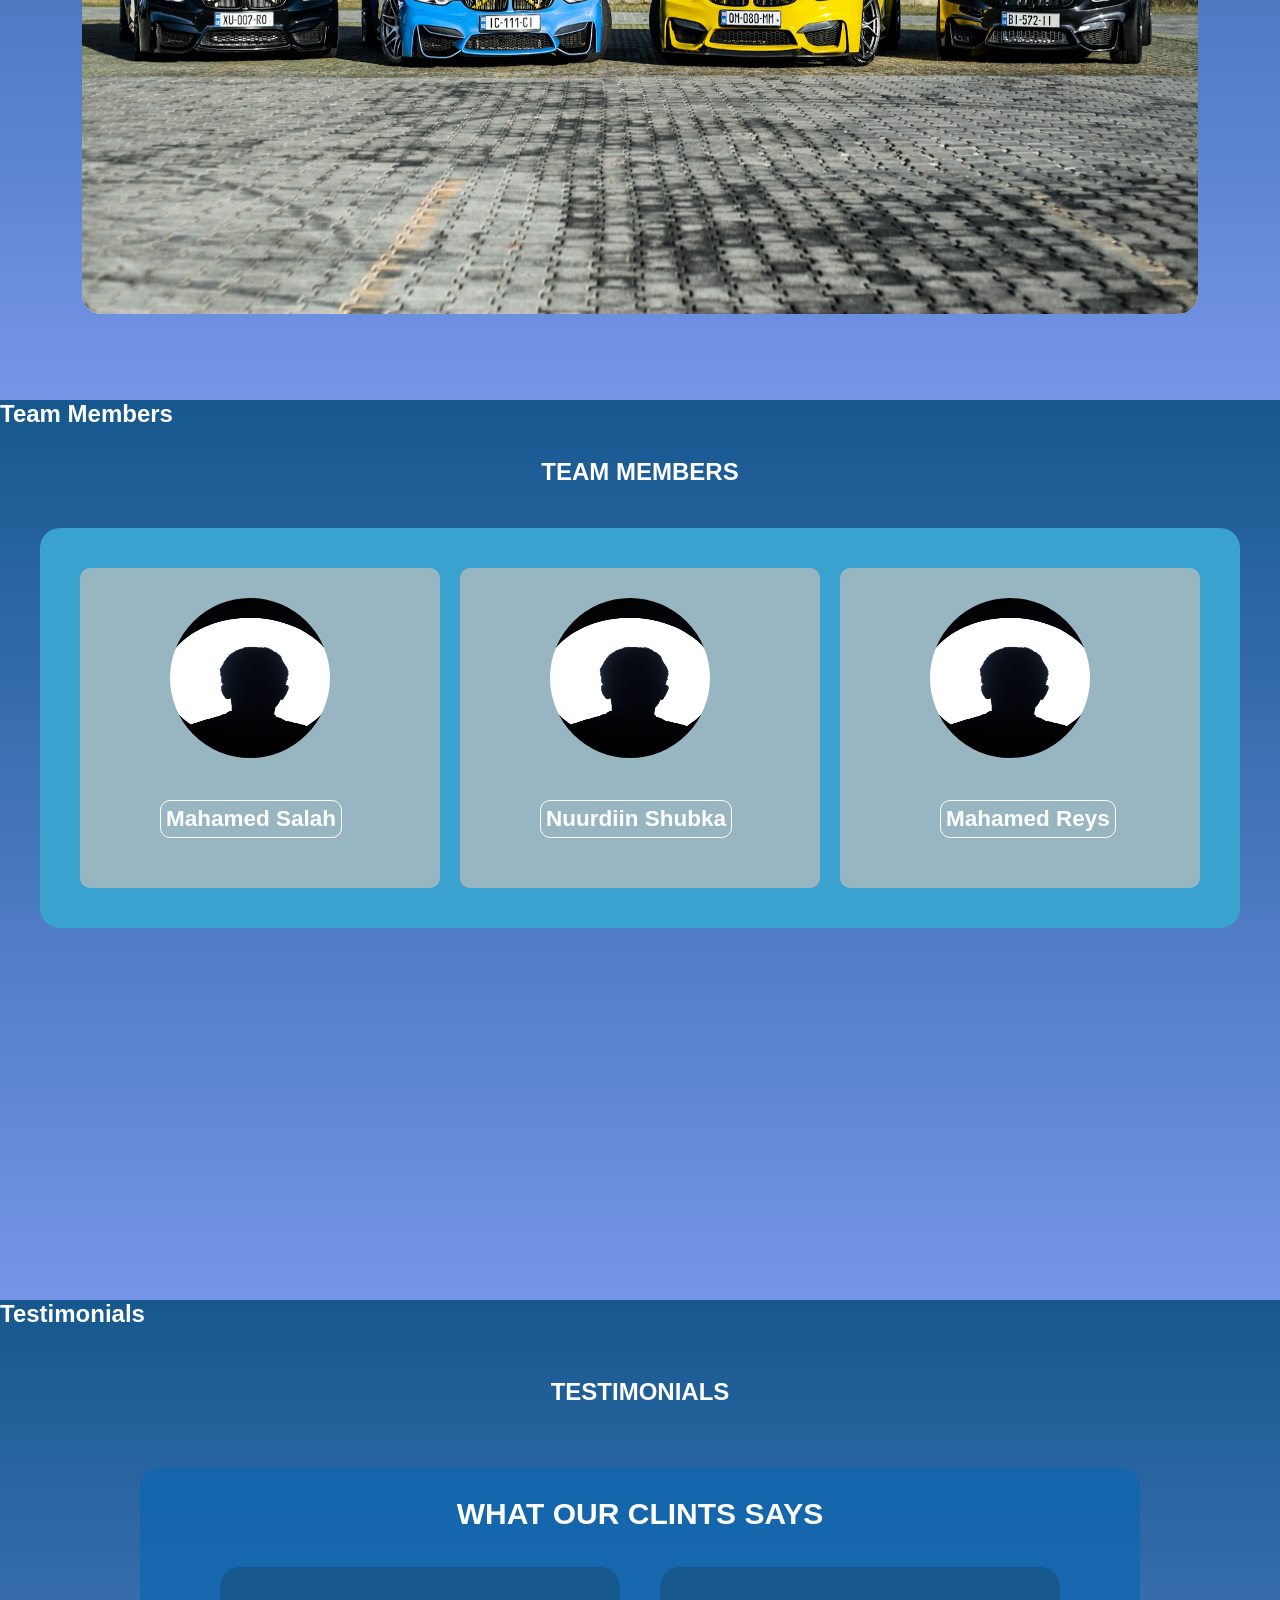
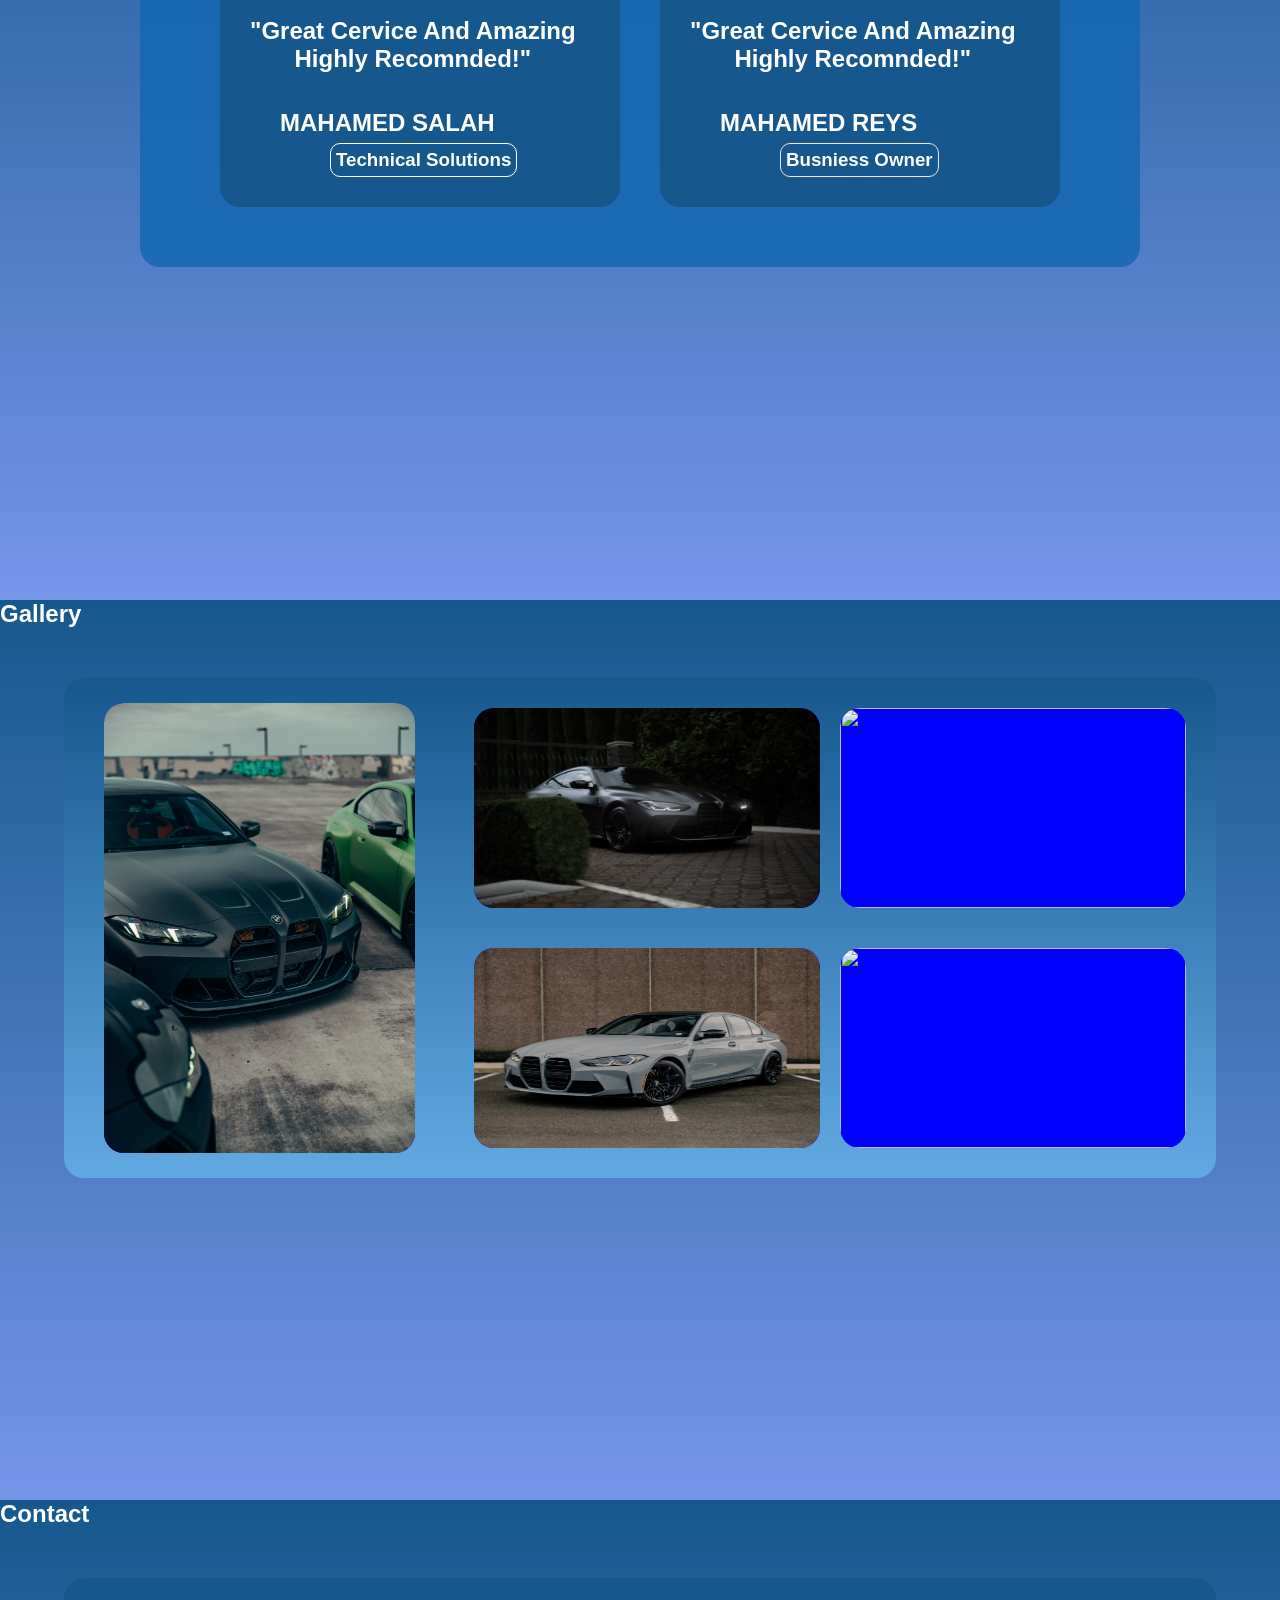
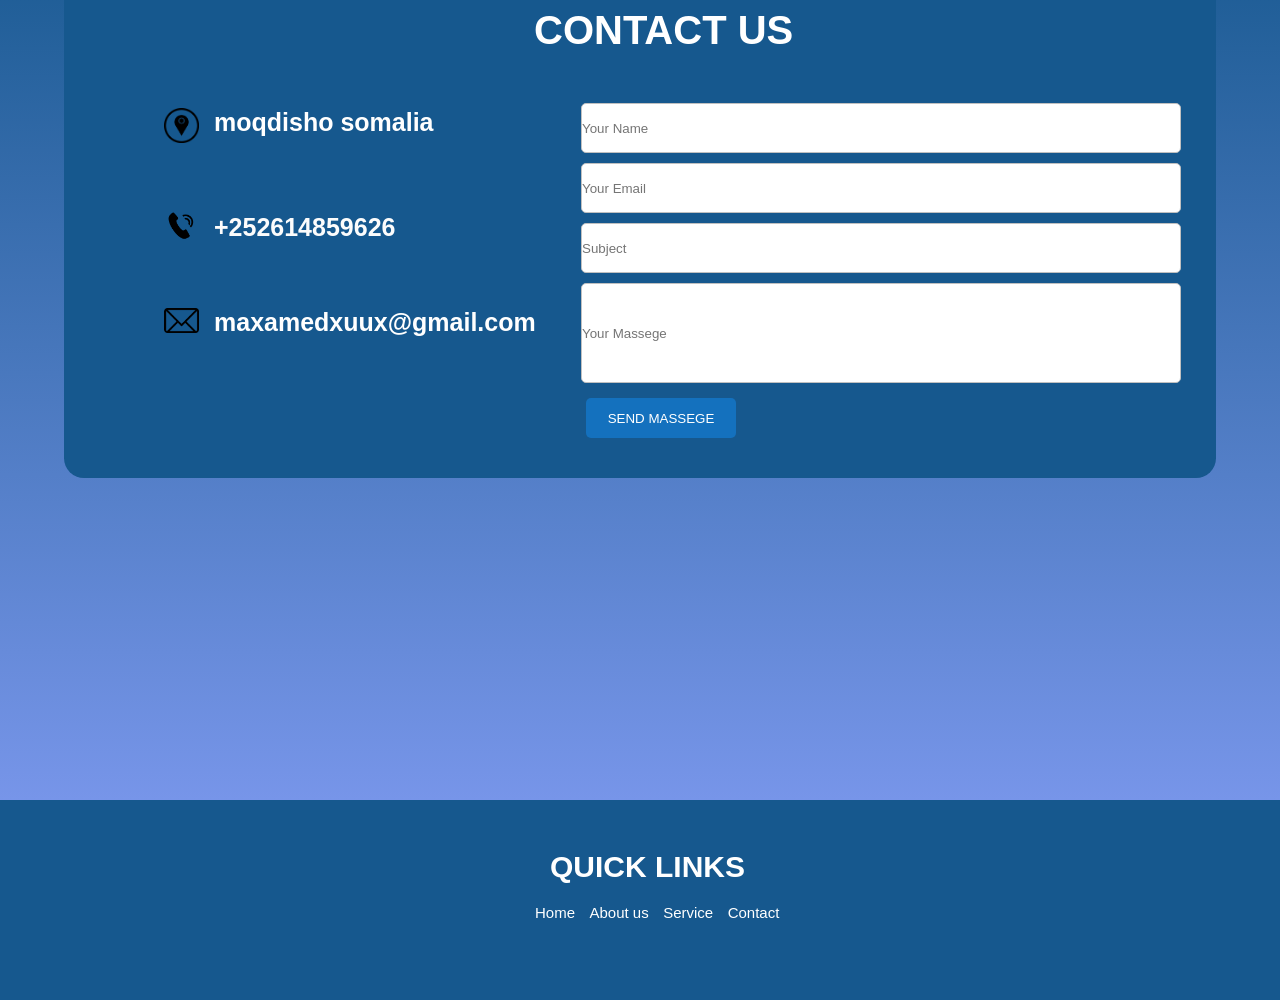
==== commit 32f87d96: "Update index.html" ====
--- a/index.html
+++ b/index.html
@@ -43,7 +43,7 @@
                     <h4>Our Value <br> to make quality cars and albilty for soil</h4>
                 </div>
                 <div class="right2">
-                    <img src="car1.jpg">
+                    <img src="car4.jpg">
                 </div>
             </div>
         </section>
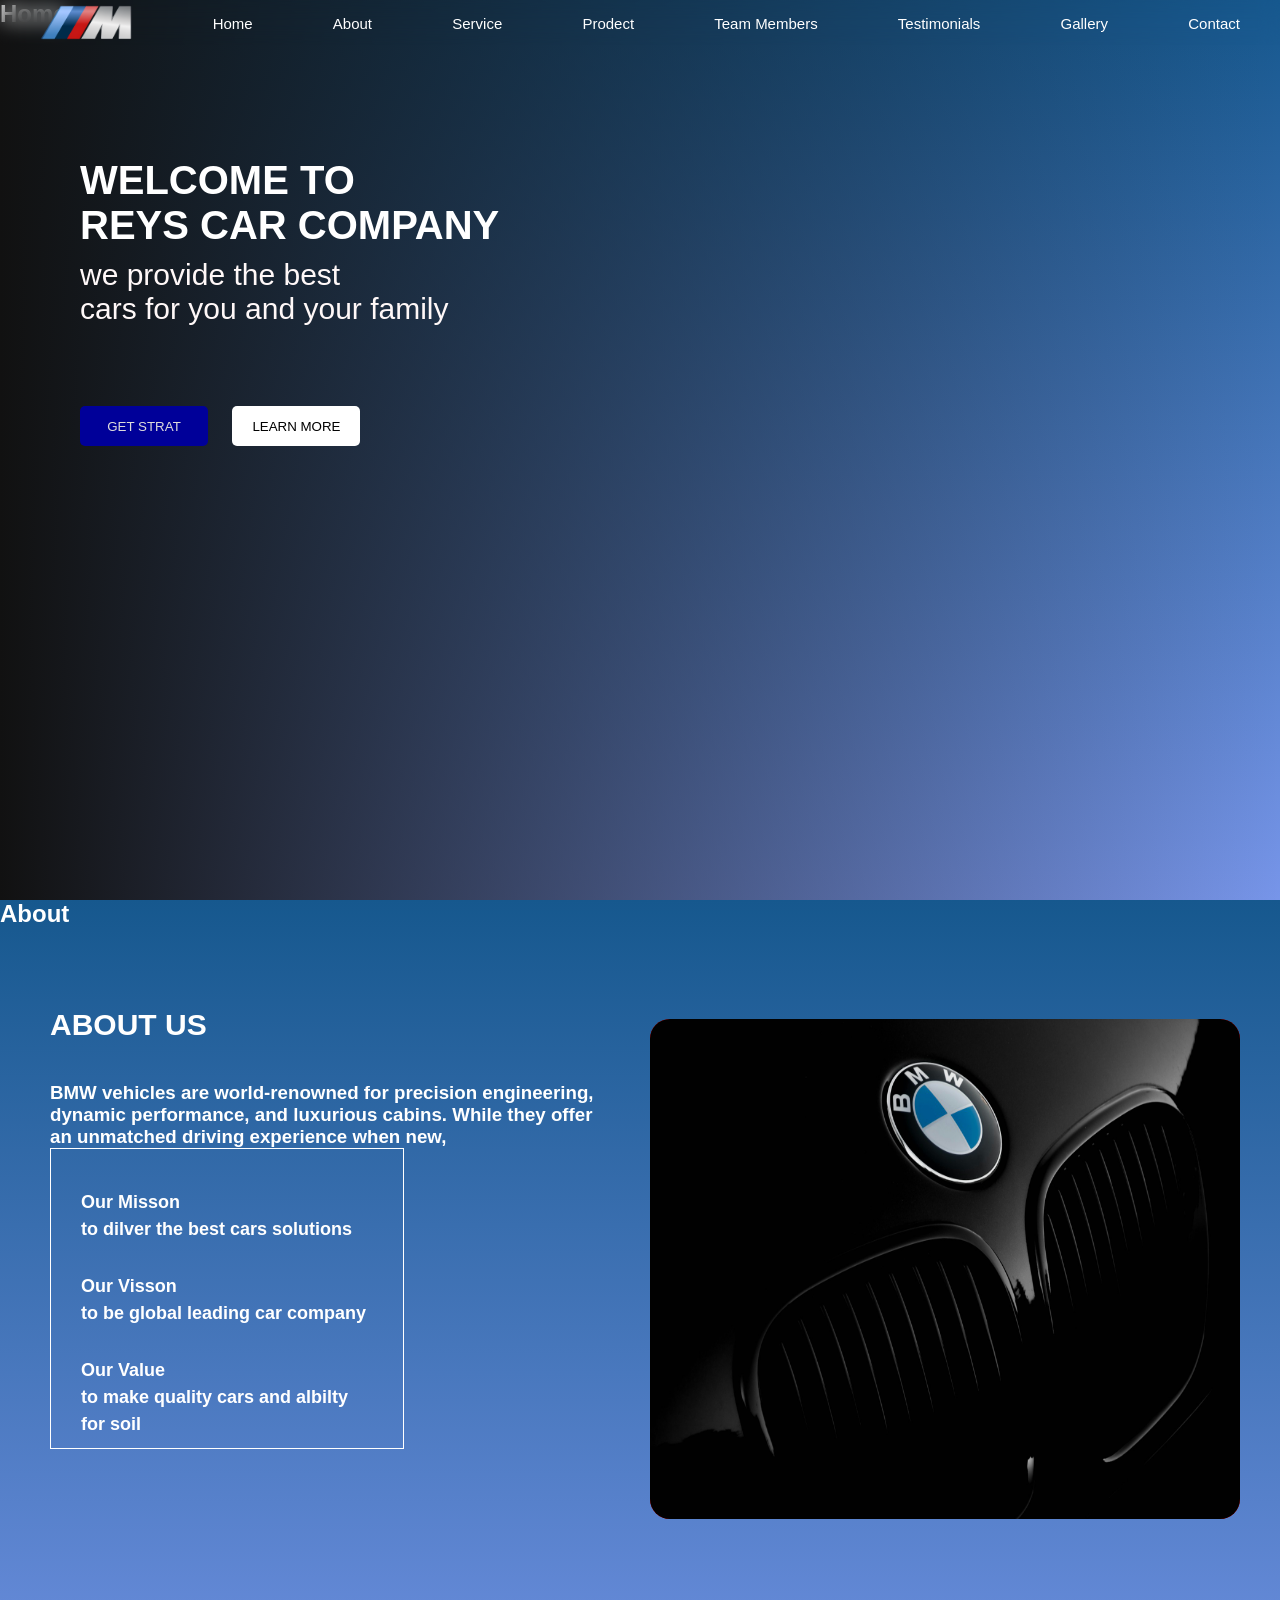
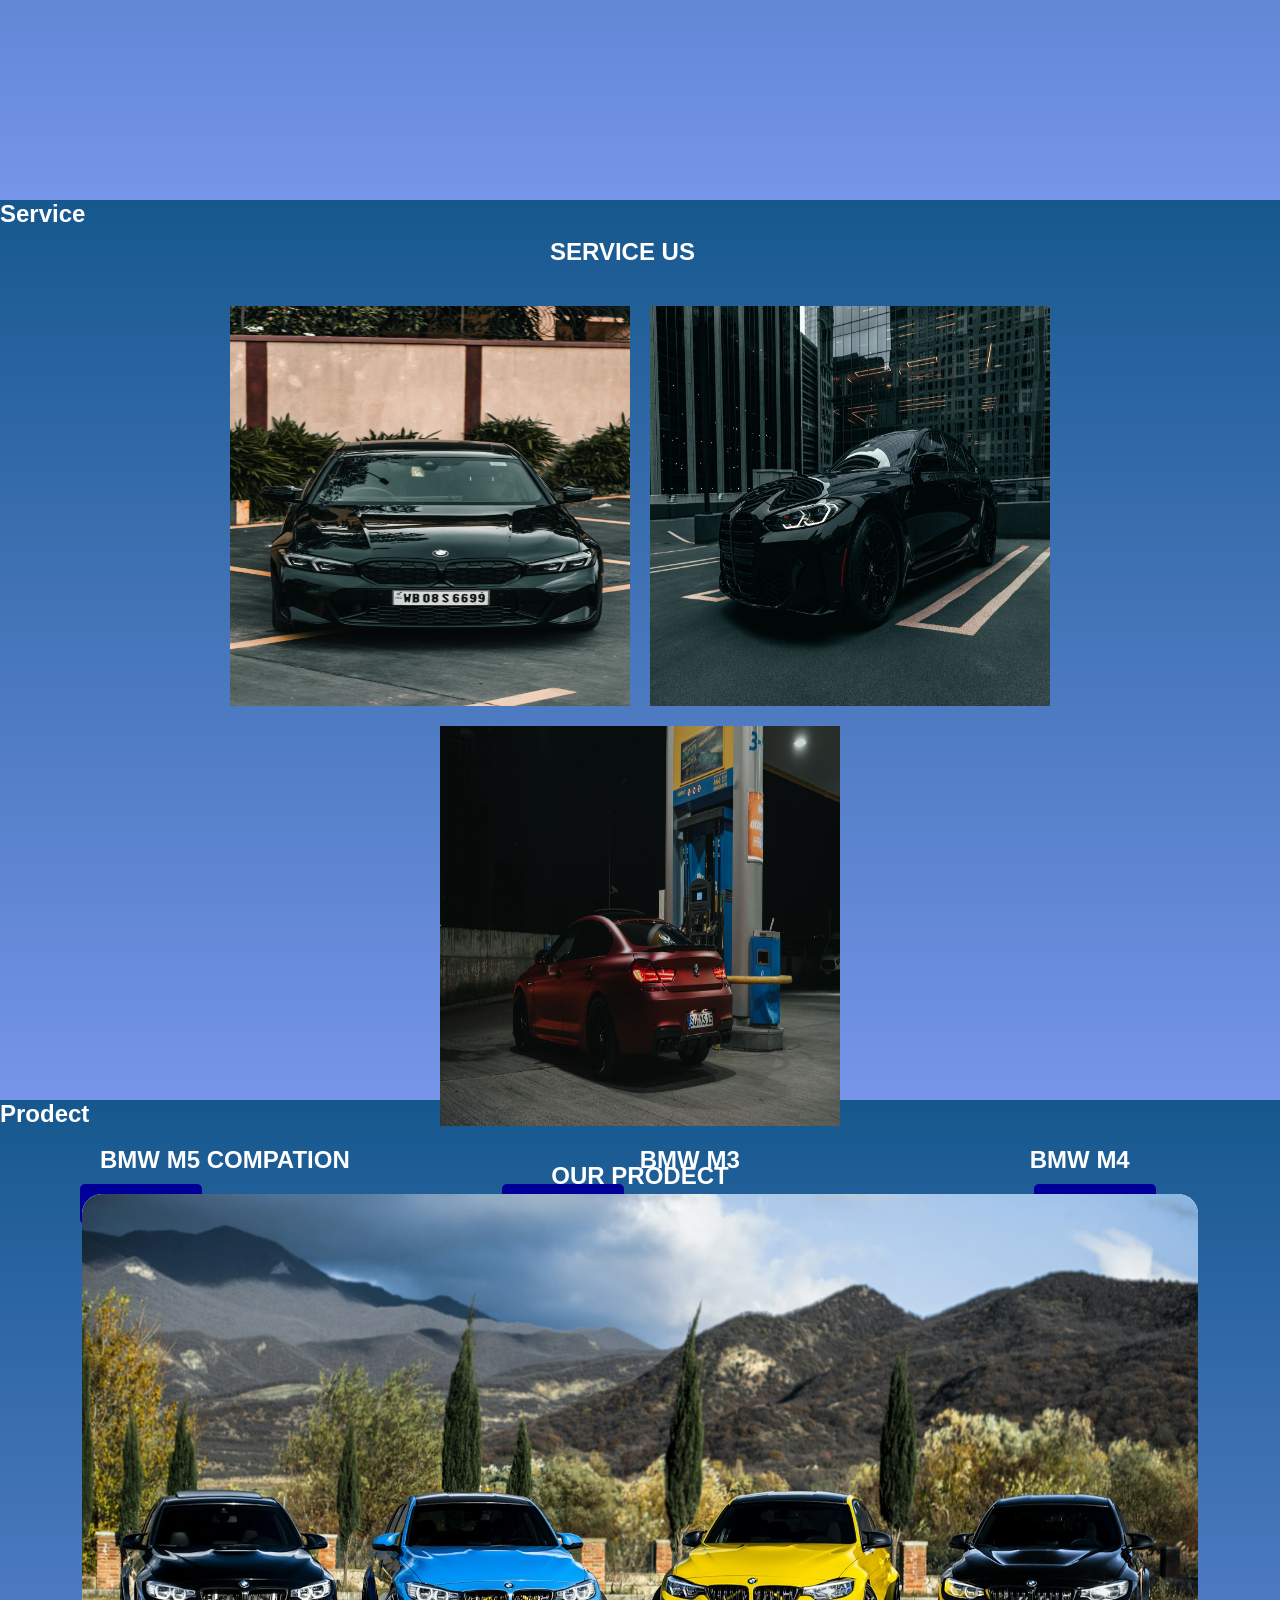
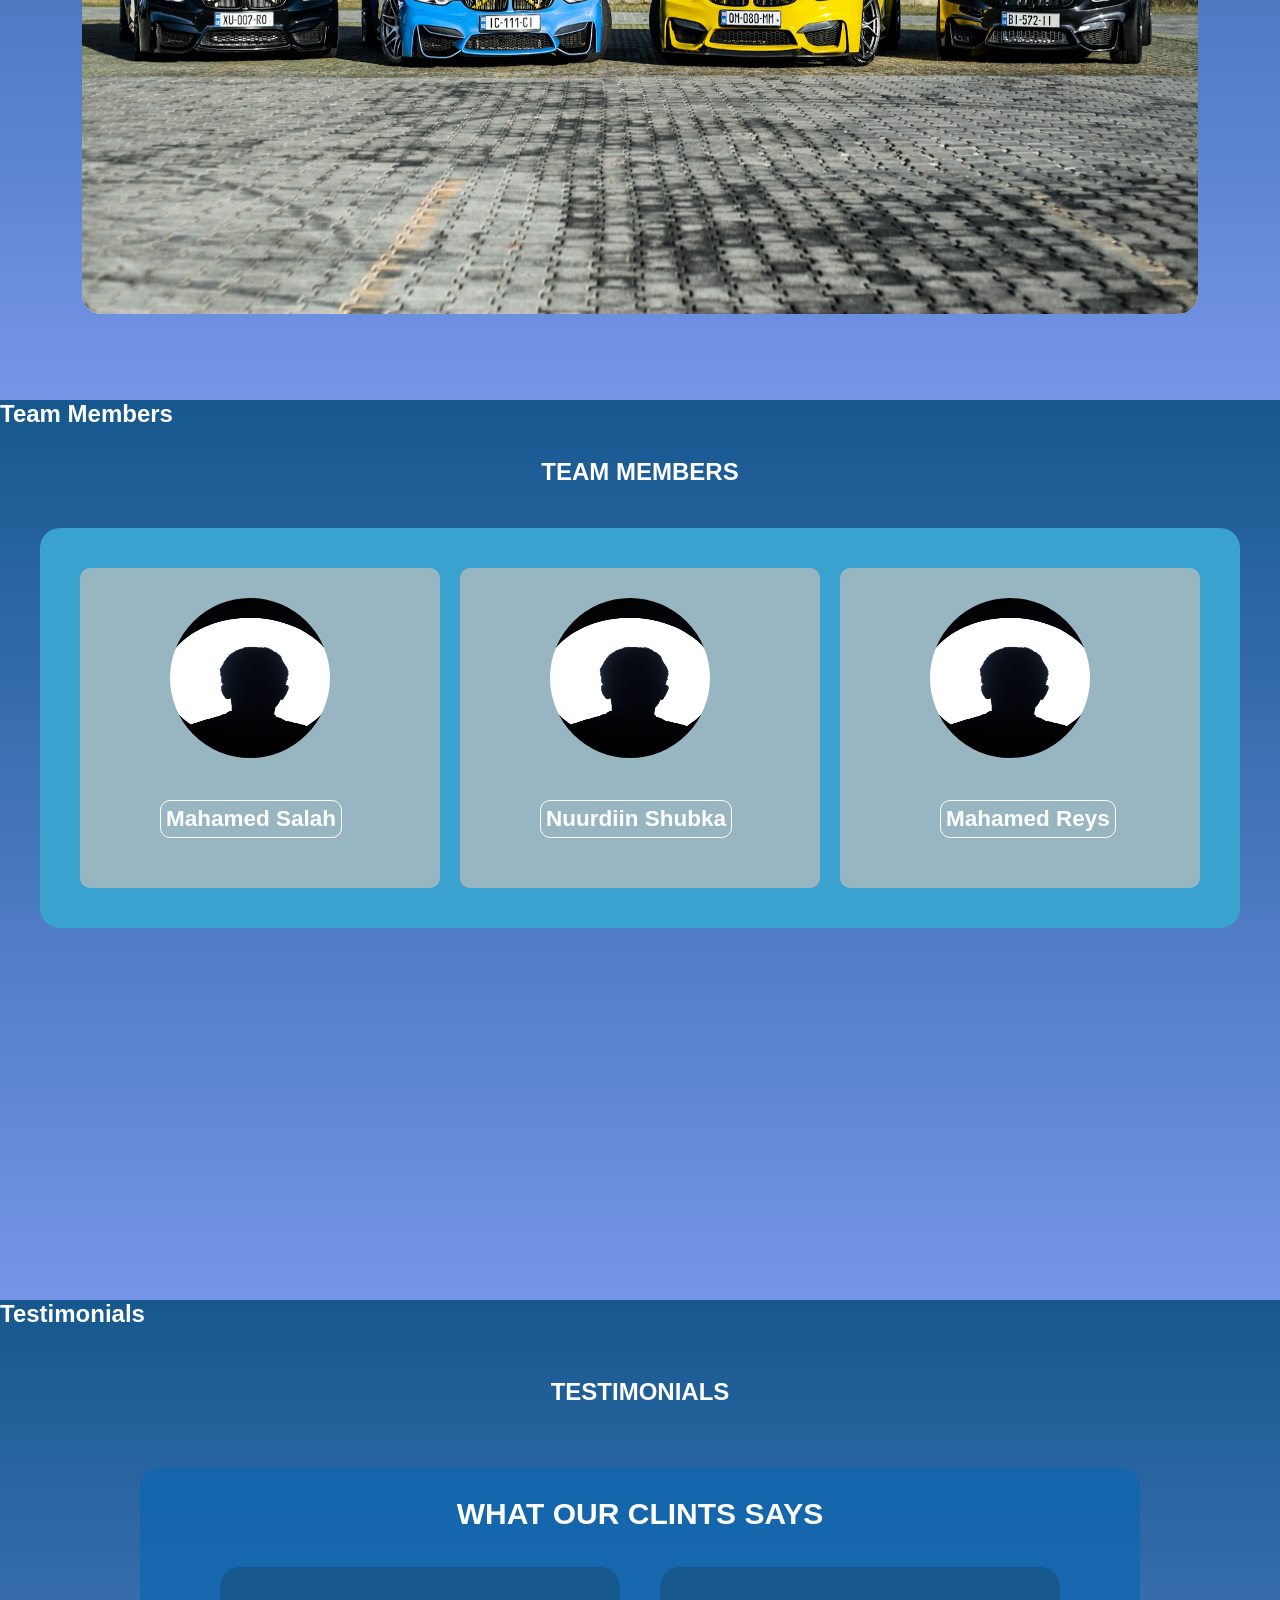
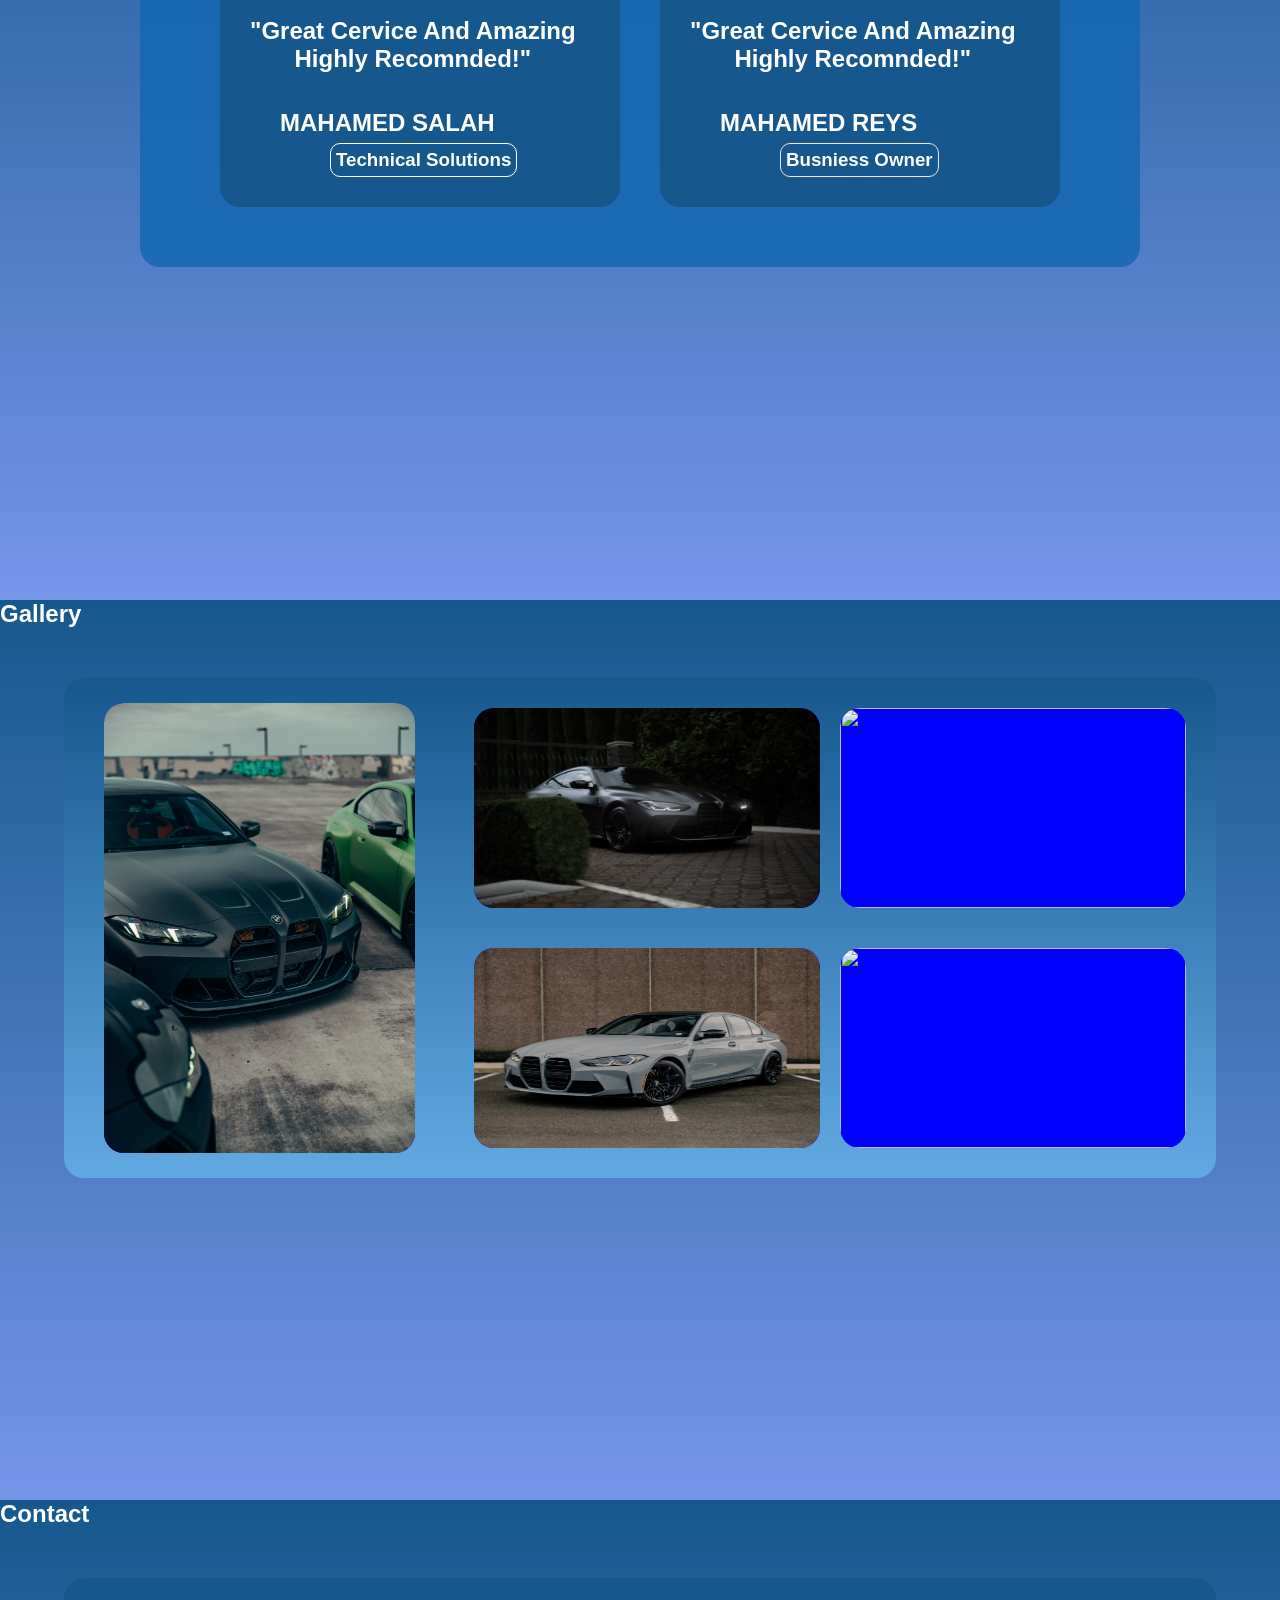
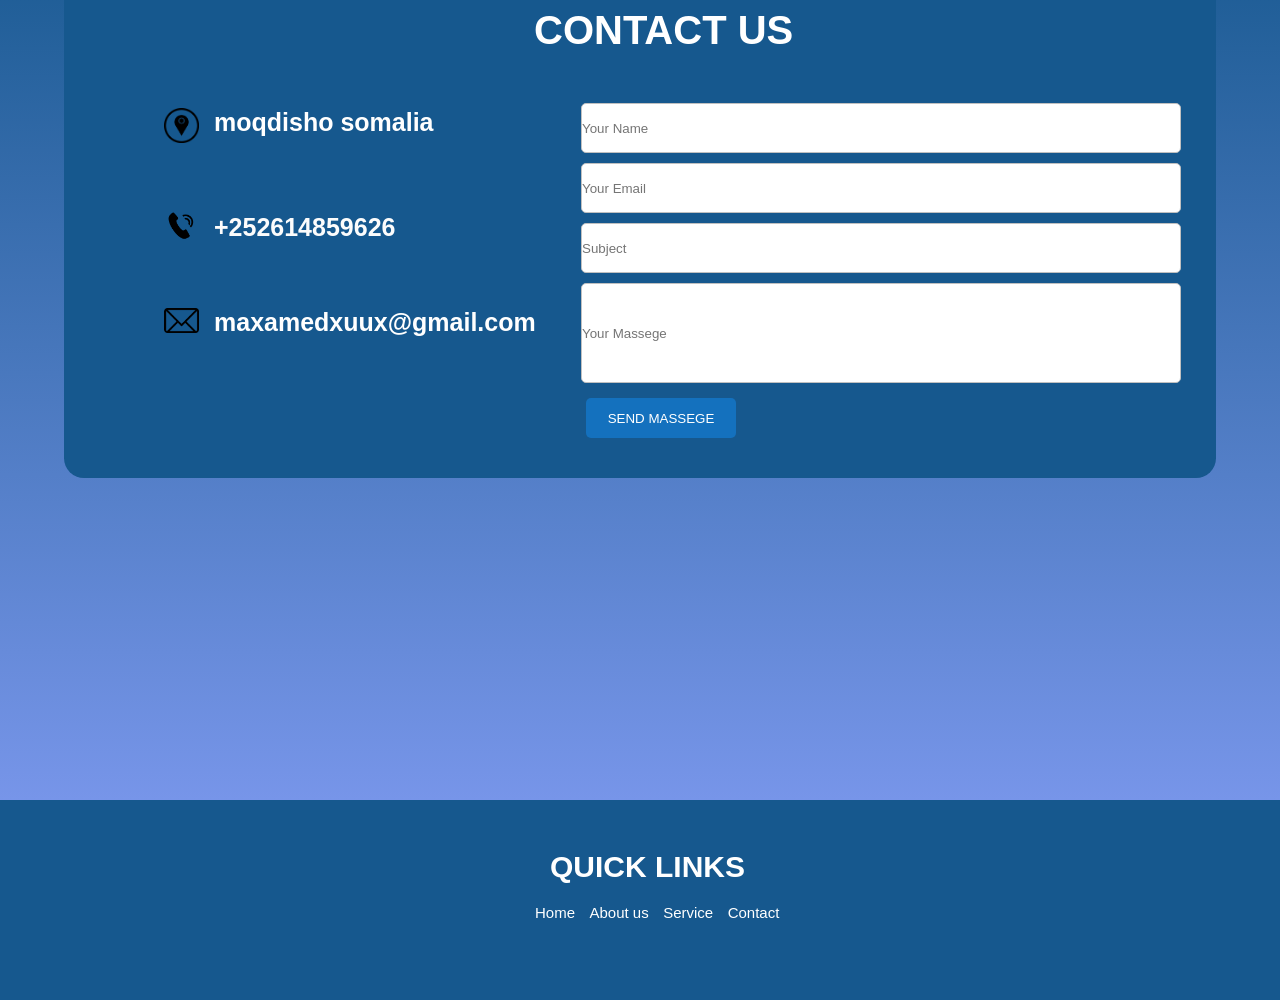
==== commit d0475ec2: "Update index.html" ====
--- a/index.html
+++ b/index.html
@@ -43,7 +43,7 @@
                     <h4>Our Value <br> to make quality cars and albilty for soil</h4>
                 </div>
                 <div class="right2">
-                    <img src="car4.jpg">
+                    <img src="car1.jpg">
                 </div>
             </div>
         </section>
